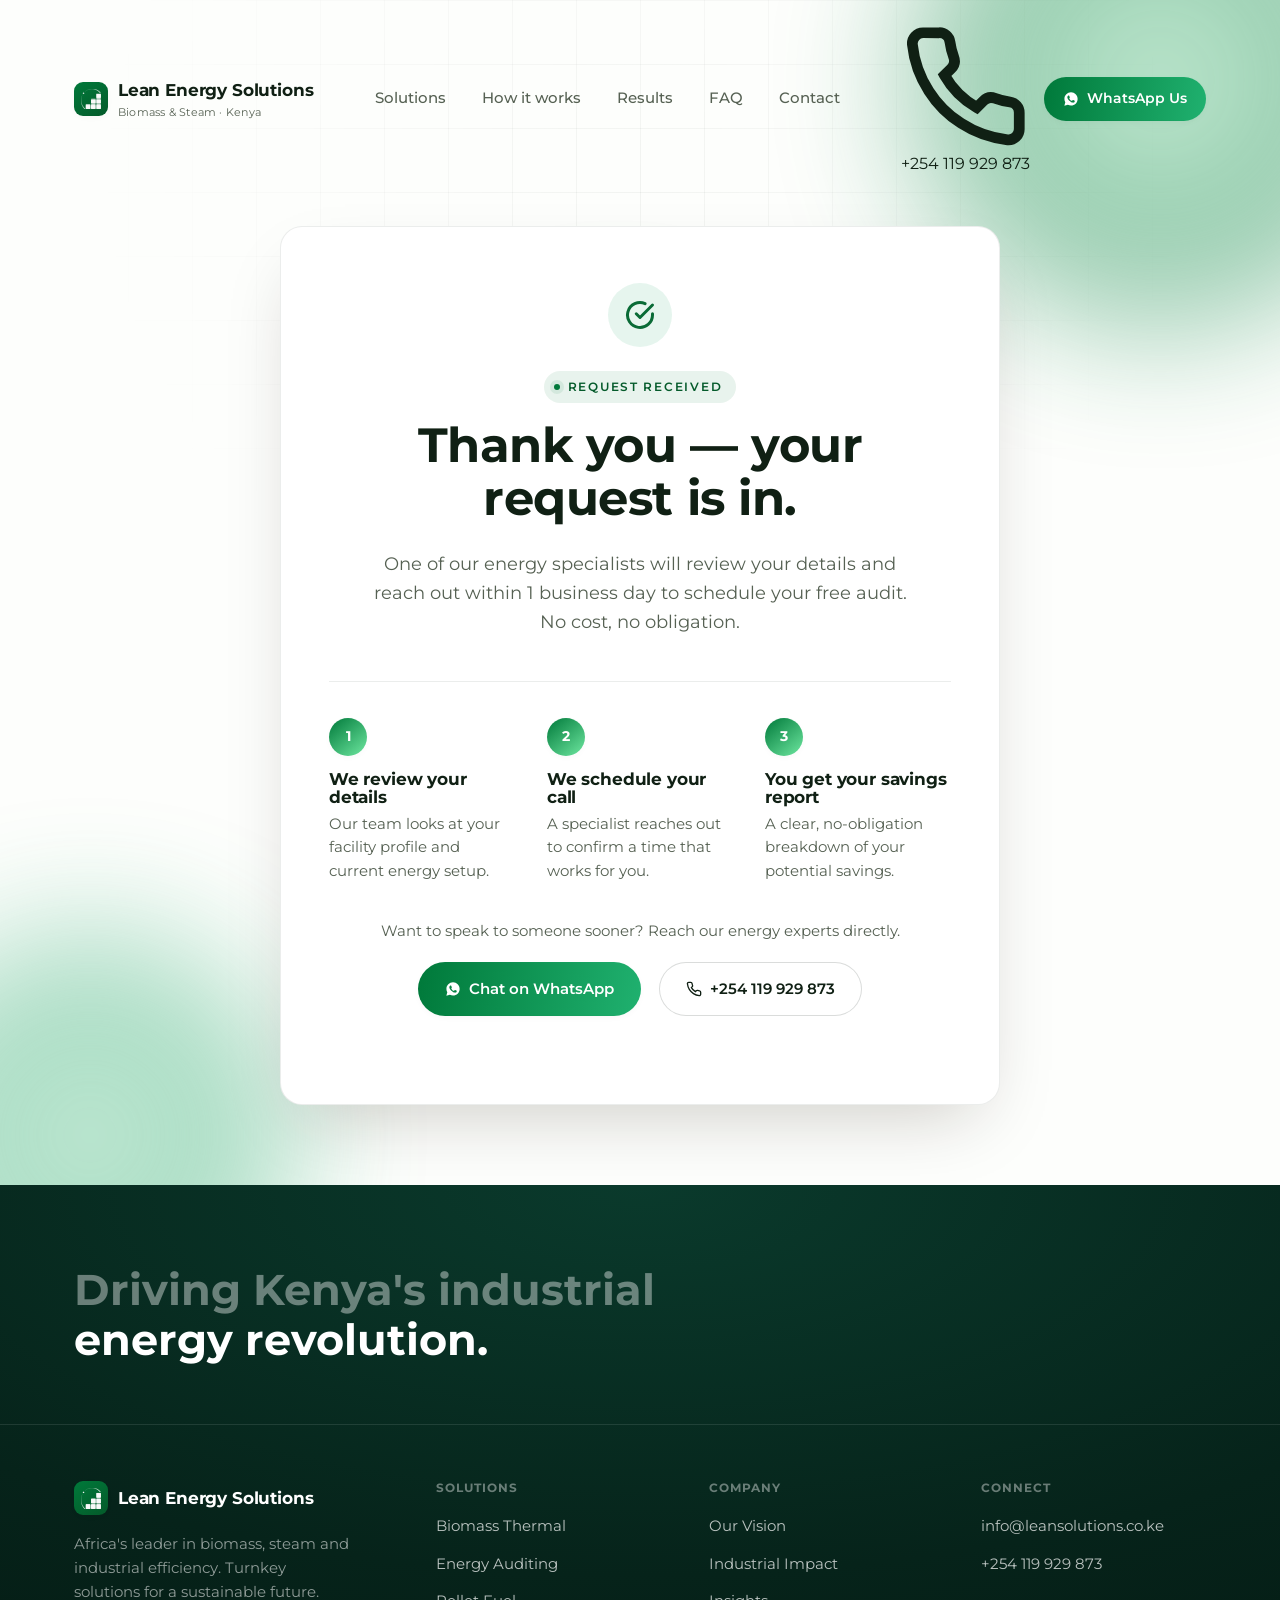
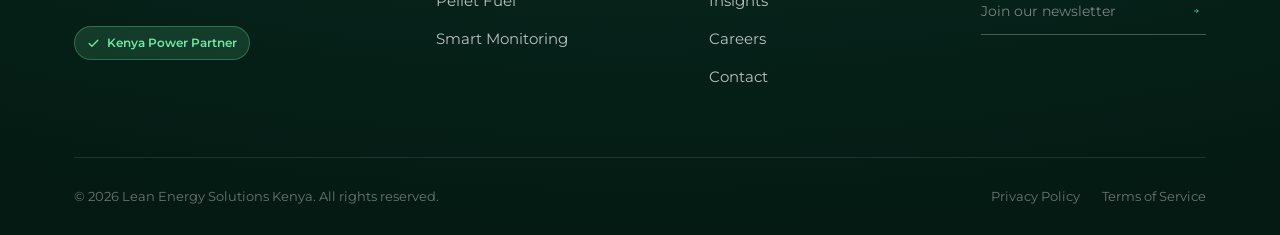
==== thank-you.html @ 3f7bcdbe "Review copy: clean 2-line headings, logo sizing fix, 8th industry, mobile centering Addresses client" ====
<!doctype html>
<html lang="en">
<head>
<meta charset="UTF-8">
<meta name="viewport" content="width=device-width, initial-scale=1.0">
<title>Thank You | Lean Energy Solutions</title>
<meta name="description" content="Thanks for requesting a free energy audit from Lean Energy Solutions. Our team will be in touch within 1 business day.">
<meta name="robots" content="noindex,follow">
<link rel="icon" type="image/png" href="assets/brand/favicon.png">
<link rel="preconnect" href="https://fonts.googleapis.com">
<link rel="preconnect" href="https://fonts.gstatic.com" crossorigin>
<link href="https://fonts.googleapis.com/css2?family=Montserrat:wght@400;500;600;700;800;900&display=swap" rel="stylesheet">
<link rel="stylesheet" href="styles.css">
</head>
<body>

<div class="scroll-progress" id="scrollProgress"></div>

<!-- ============ HEADER ============ -->
<header class="site" id="siteHeader">
  <div class="container nav-inner">
    <a href="index.html" class="brand">
      <span class="brand-mark">
        <img src="assets/brand/lean-icon-white.png" alt="" width="20" height="20">
      </span>
      <span>Lean Energy Solutions<small>Biomass &amp; Steam · Kenya</small></span>
    </a>

    <nav class="primary">
      <a href="index.html#solutions">Solutions</a>
      <a href="index.html#how-it-works">How it works</a>
      <a href="index.html#results">Results</a>
      <a href="index.html#faq">FAQ</a>
      <a href="index.html#contact">Contact</a>
    </nav>

    <div class="header-cta">
      <a class="tel-link" href="tel:+254119929873">
        <svg viewBox="0 0 24 24" fill="none" stroke="currentColor" stroke-width="2" stroke-linecap="round"><path d="M22 16.92v3a2 2 0 0 1-2.18 2 19.79 19.79 0 0 1-8.63-3.07 19.5 19.5 0 0 1-6-6 19.79 19.79 0 0 1-3.07-8.67A2 2 0 0 1 4.11 2h3a2 2 0 0 1 2 1.72c.127.96.362 1.903.7 2.81a2 2 0 0 1-.45 2.11L8.09 9.91a16 16 0 0 0 6 6l1.27-1.27a2 2 0 0 1 2.11-.45c.907.338 1.85.573 2.81.7A2 2 0 0 1 22 16.92z"/></svg>
        +254 119 929 873
      </a>
      <a href="https://wa.me/254119929873?text=Hi%2C%20I%20just%20requested%20a%20free%20energy%20audit%20and%20would%20like%20to%20speak%20to%20an%20expert." target="_blank" rel="noopener" class="btn btn-primary btn-sm">
        <svg viewBox="0 0 24 24" fill="currentColor"><path d="M12.04 2C6.58 2 2.13 6.45 2.13 11.91c0 1.75.46 3.45 1.32 4.95L2.05 22l5.25-1.38a9.9 9.9 0 0 0 4.74 1.21h.01c5.46 0 9.9-4.45 9.9-9.91C21.95 6.45 17.5 2 12.04 2Zm5.8 14.05c-.24.68-1.4 1.3-1.93 1.38-.49.08-1.1.11-1.78-.11-.41-.13-.94-.3-1.62-.6-2.84-1.23-4.7-4.1-4.84-4.29-.14-.19-1.15-1.53-1.15-2.92s.72-2.07.98-2.35c.24-.27.53-.34.7-.34.18 0 .35 0 .5.01.16.01.38-.06.59.45.24.57.79 1.97.86 2.11.07.14.12.31.02.5-.09.19-.14.31-.28.48-.14.16-.29.36-.42.49-.14.14-.28.29-.12.57.16.28.71 1.17 1.53 1.9 1.05.94 1.94 1.23 2.22 1.37.28.14.44.12.61-.07.16-.19.69-.8.87-1.08.18-.27.36-.23.6-.14.24.09 1.53.72 1.79.85.26.14.44.2.5.32.06.11.06.65-.18 1.33Z"/></svg>
        WhatsApp Us
      </a>
      <button class="nav-toggle" id="navToggle" aria-label="Open menu">
        <svg viewBox="0 0 24 24" fill="none" stroke="currentColor" stroke-width="2" stroke-linecap="round"><path d="M4 6h16M4 12h16M4 18h16"/></svg>
      </button>
    </div>
  </div>
</header>

<div class="mobile-menu" id="mobileMenu">
  <a href="index.html#solutions">Solutions</a>
  <a href="index.html#how-it-works">How it works</a>
  <a href="index.html#results">Results</a>
  <a href="index.html#faq">FAQ</a>
  <a href="index.html#contact">Contact</a>
  <a href="https://wa.me/254119929873?text=Hi%2C%20I%20just%20requested%20a%20free%20energy%20audit%20and%20would%20like%20to%20speak%20to%20an%20expert." target="_blank" rel="noopener" class="btn btn-primary btn-block">WhatsApp Us →</a>
  <a href="tel:+254119929873" class="btn btn-ghost btn-block" style="margin-top:12px;">Call +254 119 929 873</a>
</div>

<main id="top">

  <!-- ============ THANK YOU ============ -->
  <section class="hero" style="padding-bottom:80px;">
    <div class="hero-blob b1" aria-hidden="true"></div>
    <div class="hero-blob b2" aria-hidden="true"></div>
    <div class="hero-blob b3" aria-hidden="true"></div>
    <div class="container">
      <div class="thanks-card" data-reveal>
        <div class="modal-success-icon" style="margin:0 auto 24px;">
          <svg viewBox="0 0 24 24" fill="none" stroke="currentColor" stroke-width="2.4" stroke-linecap="round" stroke-linejoin="round"><path d="M22 11.08V12a10 10 0 1 1-5.93-9.14"/><path d="M22 4 12 14.01l-3-3"/></svg>
        </div>
        <div class="eyebrow" style="justify-content:center;">Request Received</div>
        <h1 style="font-size:clamp(2rem,4vw,3rem);">Thank you — your request is in.</h1>
        <p class="hero-sub" style="margin:18px auto 0; text-align:center;">One of our energy specialists will review your details and reach out within 1 business day to schedule your free audit. No cost, no obligation.</p>

        <div class="thanks-steps">
          <div class="thanks-step">
            <span class="step-num" style="margin-bottom:14px;">1</span>
            <h3 style="font-size:1.05rem; margin-bottom:6px;">We review your details</h3>
            <p style="color:var(--text-muted); font-size:0.92rem;">Our team looks at your facility profile and current energy setup.</p>
          </div>
          <div class="thanks-step">
            <span class="step-num" style="margin-bottom:14px;">2</span>
            <h3 style="font-size:1.05rem; margin-bottom:6px;">We schedule your call</h3>
            <p style="color:var(--text-muted); font-size:0.92rem;">A specialist reaches out to confirm a time that works for you.</p>
          </div>
          <div class="thanks-step">
            <span class="step-num" style="margin-bottom:14px;">3</span>
            <h3 style="font-size:1.05rem; margin-bottom:6px;">You get your savings report</h3>
            <p style="color:var(--text-muted); font-size:0.92rem;">A clear, no-obligation breakdown of your potential savings.</p>
          </div>
        </div>

        <p style="color:var(--text-muted); font-size:0.95rem; margin-top:36px;">Want to speak to someone sooner? Reach our energy experts directly.</p>
        <div class="hero-ctas" style="justify-content:center; margin-top:18px;">
          <a href="https://wa.me/254119929873?text=Hi%2C%20I%20just%20requested%20a%20free%20energy%20audit%20and%20would%20like%20to%20speak%20to%20an%20expert." target="_blank" rel="noopener" class="btn btn-primary">
            <svg viewBox="0 0 24 24" fill="currentColor"><path d="M12.04 2C6.58 2 2.13 6.45 2.13 11.91c0 1.75.46 3.45 1.32 4.95L2.05 22l5.25-1.38a9.9 9.9 0 0 0 4.74 1.21h.01c5.46 0 9.9-4.45 9.9-9.91C21.95 6.45 17.5 2 12.04 2Zm5.8 14.05c-.24.68-1.4 1.3-1.93 1.38-.49.08-1.1.11-1.78-.11-.41-.13-.94-.3-1.62-.6-2.84-1.23-4.7-4.1-4.84-4.29-.14-.19-1.15-1.53-1.15-2.92s.72-2.07.98-2.35c.24-.27.53-.34.7-.34.18 0 .35 0 .5.01.16.01.38-.06.59.45.24.57.79 1.97.86 2.11.07.14.12.31.02.5-.09.19-.14.31-.28.48-.14.16-.29.36-.42.49-.14.14-.28.29-.12.57.16.28.71 1.17 1.53 1.9 1.05.94 1.94 1.23 2.22 1.37.28.14.44.12.61-.07.16-.19.69-.8.87-1.08.18-.27.36-.23.6-.14.24.09 1.53.72 1.79.85.26.14.44.2.5.32.06.11.06.65-.18 1.33Z"/></svg>
            Chat on WhatsApp
          </a>
          <a href="tel:+254119929873" class="btn btn-ghost">
            <svg viewBox="0 0 24 24" fill="none" stroke="currentColor" stroke-width="2" stroke-linecap="round"><path d="M22 16.92v3a2 2 0 0 1-2.18 2 19.79 19.79 0 0 1-8.63-3.07 19.5 19.5 0 0 1-6-6 19.79 19.79 0 0 1-3.07-8.67A2 2 0 0 1 4.11 2h3a2 2 0 0 1 2 1.72c.127.96.362 1.903.7 2.81a2 2 0 0 1-.45 2.11L8.09 9.91a16 16 0 0 0 6 6l1.27-1.27a2 2 0 0 1 2.11-.45c.907.338 1.85.573 2.81.7A2 2 0 0 1 22 16.92z"/></svg>
            +254 119 929 873
          </a>
        </div>
      </div>
    </div>
  </section>

</main>

<!-- ============ FOOTER ============ -->
<footer class="site">
  <div class="footer-tagline-band">
    <div class="container">
      <p class="footer-tagline"><span>Driving Kenya's industrial</span><b>energy revolution.</b></p>
    </div>
  </div>
  <div class="container">
    <div class="footer-top">
      <div class="footer-brand">
        <a href="index.html" class="brand">
          <span class="brand-mark"><img src="assets/brand/lean-icon-white.png" alt="" width="20" height="20"></span>
          <span>Lean Energy Solutions</span>
        </a>
        <p>Africa's leader in biomass, steam and industrial efficiency. Turnkey solutions for a sustainable future.</p>
        <span class="badge-partner">
          <svg viewBox="0 0 24 24" fill="none" stroke="currentColor" stroke-width="2.5" stroke-linecap="round" stroke-linejoin="round"><path d="M20 6 9 17l-5-5"/></svg>
          Kenya Power Partner
        </span>
      </div>
      <div class="footer-col">
        <h4>Solutions</h4>
        <ul>
          <li><a href="index.html#solutions">Biomass Thermal</a></li>
          <li><a href="index.html#solutions">Energy Auditing</a></li>
          <li><a href="index.html#solutions">Pellet Fuel</a></li>
          <li><a href="index.html#solutions">Smart Monitoring</a></li>
        </ul>
      </div>
      <div class="footer-col">
        <h4>Company</h4>
        <ul>
          <li><a href="index.html">Our Vision</a></li>
          <li><a href="index.html#results">Industrial Impact</a></li>
          <li><a href="index.html#faq">Insights</a></li>
          <li><a href="index.html#contact">Careers</a></li>
          <li><a href="index.html#contact">Contact</a></li>
        </ul>
      </div>
      <div class="footer-col">
        <h4>Connect</h4>
        <ul>
          <li><a href="mailto:info@leansolutions.co.ke">info@leansolutions.co.ke</a></li>
          <li><a href="tel:+254119929873">+254 119 929 873</a></li>
        </ul>
        <form class="footer-newsletter" id="newsletterForm">
          <label for="nlEmail" class="sr-only">Email address</label>
          <input id="nlEmail" type="email" name="email" placeholder="Join our newsletter" required>
          <button type="submit" aria-label="Subscribe">
            <svg viewBox="0 0 24 24" fill="none" stroke="currentColor" stroke-width="2.4" stroke-linecap="round"><path d="M5 12h14M13 6l6 6-6 6"/></svg>
          </button>
        </form>
      </div>
    </div>
    <div class="footer-bottom">
      <span>© <span id="year"></span> Lean Energy Solutions Kenya. All rights reserved.</span>
      <div class="links">
        <a href="#">Privacy Policy</a>
        <a href="#">Terms of Service</a>
      </div>
    </div>
  </div>
</footer>

<script src="script.js"></script>
</body>
</html>
---- styles.css ----
/* ============================================================
   Lean Energy Solutions — Landing Page
   Design system: bright, warm, single-accent, motion-forward
   ============================================================ */

:root{
  --bg:            #fdfefc;
  --bg-soft:       #f0f7f2;
  --surface:       #ffffff;
  --surface-2:     #f3f8f4;
  --border:        rgba(10,25,15,0.08);
  --border-strong: rgba(10,25,15,0.15);
  --text:          #102014;   /* LES's own body-text green-black */
  --text-muted:    #566153;
  --text-faint:    #869082;

  --accent:        #00793a;   /* LES brand green — matches leansolutions.co.ke CTA */
  --accent-hover:  #059646;
  --accent-soft:   rgba(0,121,58,0.09);
  --accent-dark:   #045a2a;
  --mint:          #6ee7a0;   /* LES's bright highlight green */
  --mint-soft:     rgba(110,231,160,0.20);
  --green:         #0f9b5c;   /* secondary support green */
  --green-soft:    rgba(15,155,92,0.10);
  --green-dark:    #0a6b36;

  --danger:        #d0483c;   /* problem / pain-point red */
  --danger-soft:   rgba(208,72,60,0.09);
  --danger-dark:   #a8392f;

  --radius-sm: 8px;
  --radius-md: 14px;
  --radius-lg: 22px;

  --container: 1180px;
  --font-display: "Montserrat", system-ui, sans-serif;   /* matches leansolutions.co.ke */
  --font-body: "Montserrat", system-ui, -apple-system, sans-serif;

  --ease: cubic-bezier(.16,.84,.44,1);
  --shadow-sm: 0 2px 10px -4px rgba(30,20,0,0.08);
  --shadow-md: 0 16px 40px -16px rgba(30,20,0,0.16);
  --shadow-lg: 0 30px 70px -24px rgba(30,20,0,0.22);
}

*,*::before,*::after{ box-sizing:border-box; }
html{ scroll-behavior:smooth; }
html,body{ margin:0; padding:0; }
body{
  background:var(--bg);
  color:var(--text);
  font-family:var(--font-body);
  font-size:16px;
  line-height:1.6;
  -webkit-font-smoothing:antialiased;
  overflow-x:hidden;
}
img,svg{ display:block; max-width:100%; }
a{ color:inherit; text-decoration:none; }
ul{ list-style:none; margin:0; padding:0; }
h1,h2,h3,h4{ font-family:var(--font-display); font-weight:700; line-height:1.1; margin:0; letter-spacing:-0.01em; }
p{ margin:0; }
button{ font-family:inherit; cursor:pointer; }
input,select,textarea{ font-family:inherit; font-size:1rem; }

.container{ width:100%; max-width:var(--container); margin:0 auto; padding:0 24px; }
.accent{ color:var(--accent); }
.green{ color:var(--green); }

.grad-text{
  background:linear-gradient(100deg, var(--accent) 0%, var(--mint) 45%, var(--accent) 100%);
  background-size:220% auto;
  -webkit-background-clip:text; background-clip:text; color:transparent;
  animation:shine 6s linear infinite;
}
@keyframes shine{ to{ background-position:-220% center; } }

.eyebrow{
  display:inline-flex; align-items:center; gap:8px;
  font-family:var(--font-display);
  font-size:0.78rem; font-weight:600; letter-spacing:0.14em; text-transform:uppercase;
  color:var(--accent-dark);
  margin-bottom:16px;
  padding:6px 14px 6px 10px;
  background:var(--accent-soft);
  border-radius:100px;
}
.eyebrow::before{
  content:""; width:6px; height:6px; border-radius:50%; background:var(--accent);
  box-shadow:0 0 0 4px var(--accent-soft);
}

.section{ padding:112px 0; position:relative; }
.section-head{ max-width:640px; margin-bottom:56px; }
.section-head.center{ margin-left:auto; margin-right:auto; text-align:center; }
.section-head.center .eyebrow{ margin-left:auto; margin-right:auto; }
.section-head h2{ font-size:clamp(1.9rem,3.4vw,2.8rem); margin-bottom:18px; }
.section-head p{ color:var(--text-muted); font-size:1.08rem; }

/* Buttons */
.btn{
  display:inline-flex; align-items:center; justify-content:center; gap:8px;
  padding:14px 26px; border-radius:100px; font-weight:600; font-size:0.95rem;
  border:1px solid transparent; transition:transform .3s var(--ease), background .3s, border-color .3s, box-shadow .3s;
  white-space:nowrap; position:relative; overflow:hidden;
}
.btn-primary{
  background:linear-gradient(100deg, var(--accent), #22b573, var(--accent));
  background-size:220% auto; background-position:0% center;
  color:#ffffff;
  box-shadow:var(--shadow-sm);
}
.btn-primary:hover{ background-position:100% center; transform:translateY(-2px); box-shadow:0 14px 32px -10px rgba(0,121,58,0.45); }
.btn-ghost{
  background:var(--surface); color:var(--text); border-color:var(--border-strong);
}
.btn-ghost:hover{ border-color:var(--text); transform:translateY(-2px); box-shadow:var(--shadow-sm); }
.btn-sm{ padding:10px 18px; font-size:0.85rem; }
.btn svg{ width:16px; height:16px; transition:transform .25s var(--ease); }
.btn:hover svg{ transform:translateX(3px); }
.btn-block{ width:100%; }

/* ---------- Scroll progress ---------- */
.scroll-progress{
  position:fixed; top:0; left:0; height:3px; width:0%; z-index:200;
  background:linear-gradient(90deg, var(--accent), var(--green));
  transition:width .1s linear;
}

/* ---------- Header ---------- */
header.site{
  position:fixed; top:0; left:0; right:0; z-index:100;
  border-bottom:1px solid transparent;
  transition:background .3s var(--ease), border-color .3s var(--ease), padding .3s var(--ease), box-shadow .3s;
  padding:22px 0;
}
header.site.scrolled{
  background:rgba(253,252,249,0.82);
  backdrop-filter:blur(14px);
  -webkit-backdrop-filter:blur(14px);
  border-bottom-color:var(--border);
  padding:14px 0;
  box-shadow:var(--shadow-sm);
}
.nav-inner{ display:flex; align-items:center; justify-content:space-between; gap:24px; }
.brand{ display:flex; align-items:center; gap:10px; font-family:var(--font-display); font-weight:700; font-size:1.05rem; letter-spacing:-0.01em; color:var(--text); transition:color .3s; }
.brand-mark{
  width:34px; height:34px; border-radius:9px;
  background:linear-gradient(145deg,var(--accent),var(--accent-dark));
  display:flex; align-items:center; justify-content:center; flex-shrink:0;
  box-shadow:var(--shadow-sm);
}
.brand-mark svg{ width:18px; height:18px; }
.brand-mark img{ width:20px; height:auto; display:block; }
.brand small{ display:block; font-family:var(--font-body); font-weight:400; font-size:0.68rem; color:var(--text-muted); letter-spacing:0.02em; }

nav.primary{ display:flex; align-items:center; gap:36px; }
nav.primary a{
  font-size:0.92rem; color:var(--text-muted); font-weight:500; transition:color .2s;
  position:relative; padding-bottom:2px;
}
nav.primary a::after{
  content:""; position:absolute; left:0; bottom:-2px; width:0; height:2px; background:var(--accent);
  transition:width .25s var(--ease);
}
nav.primary a:hover{ color:var(--text); }
nav.primary a:hover::after{ width:100%; }

.header-cta{ display:flex; align-items:center; gap:14px; }

.nav-toggle{
  display:none; width:40px; height:40px; align-items:center; justify-content:center;
  background:var(--surface); border:1px solid var(--border); border-radius:8px; color:var(--text);
  transition:background .3s, border-color .3s, color .3s;
}
.nav-toggle svg{ width:18px; height:18px; }

.mobile-menu{
  position:fixed; inset:0; z-index:99; background:var(--bg);
  display:flex; flex-direction:column; padding:100px 28px 40px;
  transform:translateY(-8px); opacity:0; pointer-events:none;
  transition:opacity .28s var(--ease), transform .28s var(--ease);
}
.mobile-menu.open{ opacity:1; transform:translateY(0); pointer-events:auto; }
.mobile-menu a{ font-size:1.5rem; font-family:var(--font-display); padding:14px 0; border-bottom:1px solid var(--border); }
.mobile-menu .btn{ margin-top:28px; }

/* ---------- Hero ---------- */
.hero{
  position:relative; padding:186px 0 120px; overflow:hidden;
}
.hero-blob{
  position:absolute; border-radius:50%; filter:blur(70px); z-index:0; opacity:0.55;
  animation:drift 16s ease-in-out infinite alternate;
}
.hero-blob.b1{ width:480px; height:480px; top:-160px; right:-120px; background:radial-gradient(circle, #b9f3cf, #00793a 70%); animation-duration:18s; }
.hero-blob.b2{ width:380px; height:380px; bottom:-140px; left:-100px; background:radial-gradient(circle, #d4f5e0, #0f9b5c 70%); animation-duration:22s; animation-delay:-4s; }
.hero-blob.b3{ width:260px; height:260px; top:30%; left:38%; background:radial-gradient(circle, #eafff0, #6ee7a0 70%); opacity:0.4; animation-duration:14s; animation-delay:-8s; }
@keyframes drift{
  0%{ transform:translate(0,0) scale(1); }
  100%{ transform:translate(30px,-30px) scale(1.08); }
}
.hero::after{
  content:""; position:absolute; inset:0; z-index:0; opacity:0.6;
  background-image:
    linear-gradient(var(--border) 1px, transparent 1px),
    linear-gradient(90deg, var(--border) 1px, transparent 1px);
  background-size:64px 64px;
  mask-image:radial-gradient(60% 55% at 50% 15%, black, transparent 75%);
  -webkit-mask-image:radial-gradient(60% 55% at 50% 15%, black, transparent 75%);
}
.hero-inner{ position:relative; z-index:1; display:grid; grid-template-columns:1.05fr 0.95fr; gap:56px; align-items:center; }

/* ---------- Thank-you page ---------- */
.thanks-card{
  position:relative; z-index:1; max-width:720px; margin:40px auto 0; text-align:center;
  background:var(--surface); border:1px solid var(--border); border-radius:var(--radius-lg);
  padding:56px 48px; box-shadow:var(--shadow-lg);
}
.thanks-steps{
  display:grid; grid-template-columns:repeat(3,1fr); gap:32px; margin-top:44px;
  padding-top:36px; border-top:1px solid var(--border); text-align:left;
}
@media (max-width:700px){
  .thanks-card{ padding:40px 24px; }
  .thanks-steps{ grid-template-columns:1fr; gap:24px; }
}
.hero h1{ font-size:clamp(2.4rem,4.6vw,3.85rem); margin-bottom:24px; }
.hero-sub{ font-size:1.15rem; color:var(--text-muted); max-width:540px; margin-bottom:36px; }
.hero-ctas{ display:flex; align-items:center; gap:18px; flex-wrap:wrap; margin-bottom:32px; }
.hero-trust{ display:flex; flex-wrap:wrap; gap:22px; font-size:0.85rem; color:var(--text-faint); }
.hero-trust li{ display:flex; align-items:center; gap:8px; }
.hero-trust svg{ width:15px; height:15px; color:var(--green); flex-shrink:0; }

.hero-stats{ display:flex; flex-wrap:wrap; gap:36px; padding-top:26px; border-top:1px solid var(--border); }
.hero-stat b{ display:block; font-family:var(--font-display); font-size:1.9rem; font-weight:700; color:var(--text); }
.hero-stat span{ font-size:0.82rem; color:var(--text-faint); white-space:nowrap; }

/* Hero visual card */
.hero-visual{ position:relative; animation:float-y 6s ease-in-out infinite; }
@keyframes float-y{
  0%,100%{ transform:translateY(0); }
  50%{ transform:translateY(-14px); }
}
.hv-card{
  background:var(--surface);
  border:1px solid var(--border); border-radius:var(--radius-lg);
  padding:28px; box-shadow:var(--shadow-lg);
}
.mock-chrome{ display:flex; gap:6px; margin-bottom:20px; }
.mock-chrome .dot{ width:9px; height:9px; border-radius:50%; background:var(--border-strong); }
.mock-chrome .dot:nth-child(1){ background:#e6a23c; }
.mock-chrome .dot:nth-child(2){ background:var(--accent); }
.hv-top{ display:flex; align-items:center; justify-content:space-between; margin-bottom:22px; }
.hv-label{ font-size:0.78rem; color:var(--text-muted); font-weight:600; letter-spacing:0.04em; text-transform:uppercase; }
.hv-pill{
  display:inline-flex; align-items:center; gap:6px; background:var(--green-soft); color:var(--green-dark);
  font-size:0.72rem; font-weight:700; padding:5px 10px; border-radius:100px;
}
.hv-pill::before{ content:""; width:6px; height:6px; border-radius:50%; background:var(--green); animation:pulse-dot 1.6s ease-in-out infinite; }
@keyframes pulse-dot{ 0%,100%{ box-shadow:0 0 0 0 rgba(79,157,69,0.5);} 50%{ box-shadow:0 0 0 5px rgba(79,157,69,0);} }
.hv-chart{ height:170px; margin-bottom:18px; }
.js-ready .hv-chart path#savingsLine{
  stroke-dasharray:600; stroke-dashoffset:600;
  animation:draw-line 1.8s var(--ease) forwards;
  animation-play-state:paused;
}
.js-ready [data-reveal].in .hv-chart path#savingsLine{ animation-play-state:running; }
@keyframes draw-line{ to{ stroke-dashoffset:0; } }
.hv-chart circle#endDot{ animation:end-dot-pulse 2.2s ease-in-out infinite; animation-delay:1.8s; transform-origin:center; transform-box:fill-box; }
@keyframes end-dot-pulse{
  0%,100%{ transform:scale(1); }
  50%{ transform:scale(1.6); }
}

/* traveling dot: gives both charts a continuous "live" flow along the line */
.travel-dot{ opacity:0; offset-rotate:0deg; }
.travel-dot--hero{
  fill:#ffffff; stroke:var(--accent); stroke-width:2;
  filter:drop-shadow(0 0 4px rgba(0,121,58,0.6));
}
.travel-dot--fuel{
  fill:#ffffff; stroke:var(--danger); stroke-width:2;
  filter:drop-shadow(0 0 3px rgba(208,72,60,0.55));
}
[data-reveal].in .travel-dot--hero{
  animation:travel-dot-move 3.6s linear infinite, travel-dot-in .4s ease forwards;
  animation-delay:1.6s, 1.6s;
}
.problem-grid.in .travel-dot--fuel{
  animation:travel-dot-move 3s linear infinite, travel-dot-in .4s ease forwards;
  animation-delay:1.1s, 1.1s;
}
@keyframes travel-dot-in{ to{ opacity:1; } }
@keyframes travel-dot-move{
  0%{ offset-distance:0%; }
  100%{ offset-distance:100%; }
}
@media (prefers-reduced-motion: reduce){
  .travel-dot{ display:none; }
}
.hv-figures{ display:flex; align-items:baseline; gap:10px; margin-bottom:4px; }
.hv-figures .big{ font-family:var(--font-display); font-size:2.6rem; font-weight:700; }
.hv-figures .delta{ color:var(--green-dark); font-weight:700; font-size:1rem; display:inline-flex; align-items:center; gap:4px; }
.hv-figures .delta svg{ width:14px; height:14px; animation:bob-down 1.6s ease-in-out infinite; }
@keyframes bob-down{ 0%,100%{ transform:translateY(-2px); } 50%{ transform:translateY(2px); } }
.hv-grid{ display:grid; grid-template-columns:repeat(3,1fr); gap:10px; margin-top:22px; }
.hv-stat{ background:var(--surface-2); border:1px solid var(--border); border-radius:var(--radius-sm); padding:14px 8px; text-align:center; }
.hv-stat b{ display:block; font-family:var(--font-display); font-size:1.4rem; margin-bottom:4px; }
.hv-stat span{ display:block; font-size:0.64rem; line-height:1.35; color:var(--text-faint); text-transform:uppercase; letter-spacing:0.02em; }
.hv-caption{ color:var(--text-faint); font-size:0.85rem; }
.hv-float{
  position:absolute; bottom:-22px; left:-22px; background:var(--surface);
  border:1px solid var(--border-strong); border-radius:var(--radius-md); padding:14px 18px;
  display:flex; align-items:center; gap:12px; box-shadow:var(--shadow-md);
  animation:float-y 5s ease-in-out infinite; animation-delay:-1.5s;
}
.hv-float .ico{ width:36px; height:36px; border-radius:8px; background:var(--accent-soft); display:flex; align-items:center; justify-content:center; }
.hv-float .ico svg{ width:18px; height:18px; color:var(--accent); }
.hv-float b{ display:block; font-size:0.92rem; }
.hv-float span{ font-size:0.75rem; color:var(--text-faint); }

/* ---------- Industries we power: video card grid ---------- */
.photo-grid.industries-grid{ grid-template-columns:repeat(4,1fr); }
.industries-grid .photo-card{ aspect-ratio:1/1; }

/* ---------- Logo cloud: static colour grid ---------- */
.logo-cloud{ padding-top:96px; padding-bottom:96px; }
.logo-grid{ display:grid; grid-template-columns:repeat(5,1fr); gap:16px; }
.logo-chip{
  background:var(--surface); border:1px solid var(--border);
  border-radius:var(--radius-md); display:flex; align-items:center; justify-content:center;
  aspect-ratio:2/1; padding:14px 24px; box-shadow:var(--shadow-sm);
  transition:transform .3s var(--ease), box-shadow .3s, border-color .3s;
}
.logo-chip:hover{ transform:translateY(-5px); box-shadow:var(--shadow-md); border-color:var(--accent); }
.logo-chip img{
  max-width:100%; max-height:44px; width:auto; height:auto; object-fit:contain;
}

.problem-head-row{ display:grid; grid-template-columns:1.1fr 0.9fr; gap:48px; align-items:center; margin-bottom:56px; }
.problem-head-row .section-head{ margin-bottom:0; max-width:none; }
.problem-photo{ border-radius:var(--radius-lg); overflow:hidden; aspect-ratio:5/4; box-shadow:var(--shadow-md); }
.problem-photo img{ width:100%; height:100%; object-fit:cover; }

/* ---------- Problem cards ---------- */
.problem-grid{ display:grid; grid-template-columns:repeat(3,1fr); gap:22px; }
.p-card{
  background:var(--surface); border:1px solid var(--border); border-radius:var(--radius-lg); padding:32px;
  transition:border-color .3s, transform .3s var(--ease), box-shadow .3s;
}
.p-card:hover{ border-color:var(--border-strong); transform:translateY(-6px); box-shadow:var(--shadow-md); }
.p-card .num{ font-family:var(--font-display); font-size:0.85rem; color:var(--danger); font-weight:700; margin-bottom:18px; display:block; }
.p-card h3{ font-size:1.2rem; margin-bottom:8px; }
.p-card p{ color:var(--text-muted); font-size:0.95rem; margin-bottom:22px; }

/* -- mini data-viz per problem card -- */
.p-visual{ height:74px; display:flex; align-items:flex-end; }

/* card 1: rising fuel-cost line chart */
.fuel-chart{ width:100%; height:100%; }
.fuel-chart .grid-line{ stroke:var(--border); stroke-width:1; }
.fuel-chart .fuel-line{ stroke:var(--danger); stroke-width:2.5; fill:none; stroke-linecap:round; }
.js-ready .fuel-chart .fuel-line{ stroke-dasharray:220; stroke-dashoffset:220; }
.js-ready .problem-grid.in .fuel-chart .fuel-line{ animation:draw-line 1.3s var(--ease) forwards; animation-delay:.2s; }
.fuel-chart .fuel-fill{ fill:url(#fuelGradient); }
.js-ready .fuel-chart .fuel-fill{ opacity:0; }
.js-ready .problem-grid.in .fuel-chart .fuel-fill{ animation:fade-in .8s ease forwards; animation-delay:1s; }
.fuel-chart .fuel-dot{ transform-origin:center; transform-box:fill-box; }
.js-ready .fuel-chart .fuel-dot{ opacity:0; }
.problem-grid.in .fuel-chart .fuel-dot{
  animation:travel-dot-in .3s ease forwards, end-dot-pulse 2.2s ease-in-out infinite;
  animation-delay:1.5s, 1.5s;
}
.fuel-badge{
  display:inline-flex; align-items:center; gap:5px; font-size:0.76rem; font-weight:700; color:var(--danger-dark);
  background:var(--danger-soft); padding:4px 10px; border-radius:100px; margin-top:10px;
}
.fuel-badge svg{ width:12px; height:12px; }
@keyframes fade-in{ to{ opacity:1; } }

/* card 2: unstable grid power — flickering signal bars */
.signal-bars{ display:flex; align-items:flex-end; gap:6px; width:100%; height:100%; }
.signal-bars i{
  flex:1; border-radius:3px 3px 0 0; background:var(--danger); opacity:0.85;
  animation:flicker 2.6s ease-in-out infinite;
}
.signal-bars i:nth-child(1){ height:38%; animation-delay:0s; }
.signal-bars i:nth-child(2){ height:64%; animation-delay:.15s; background:var(--border-strong); animation:none; }
.signal-bars i:nth-child(3){ height:100%; animation-delay:.3s; }
.signal-bars i:nth-child(4){ height:48%; animation-delay:.5s; background:var(--border-strong); animation:none; }
.signal-bars i:nth-child(5){ height:80%; animation-delay:.7s; }
.signal-bars i:nth-child(6){ height:30%; animation-delay:.9s; background:var(--border-strong); animation:none; }
@keyframes flicker{
  0%,100%{ opacity:0.85; transform:scaleY(1); }
  45%{ opacity:0.85; transform:scaleY(1); }
  48%{ opacity:0.25; transform:scaleY(0.55); }
  52%{ opacity:0.9; transform:scaleY(1); }
  70%{ opacity:0.3; transform:scaleY(0.7); }
  74%{ opacity:0.85; transform:scaleY(1); }
}
.p-card:hover .signal-bars i{ animation-play-state:running; }

/* card 3: capital locked gauge */
.capital-gauge{ width:100%; }
.cg-track{ height:14px; border-radius:100px; background:var(--surface-2); border:1px solid var(--border); overflow:hidden; }
.cg-fill{
  height:100%; width:74%; border-radius:100px;
  background:linear-gradient(90deg, var(--danger), var(--danger-dark));
}
.js-ready .cg-fill{ width:0%; transition:width 1.4s var(--ease); }
.js-ready .problem-grid.in .cg-fill{ width:74%; }
.cg-label{ display:flex; align-items:center; justify-content:space-between; margin-top:10px; font-size:0.76rem; color:var(--text-faint); }
.cg-label b{ color:var(--danger-dark); font-family:var(--font-display); }

/* ---------- Solution: alternating feature rows ---------- */
.feature-rows{ display:flex; flex-direction:column; gap:96px; }
.feature-row{ display:grid; grid-template-columns:1fr 1fr; gap:64px; align-items:center; }
.feature-row.is-reverse .feature-row-visual{ order:2; }
.feature-row.is-reverse .feature-row-copy{ order:1; }
.feature-row-copy{ max-width:440px; }
.step-num{
  display:inline-flex; align-items:center; justify-content:center;
  font-family:var(--font-display); font-size:0.85rem; font-weight:700; color:#ffffff;
  background:linear-gradient(140deg,var(--accent),var(--mint));
  width:38px; height:38px; border-radius:50%;
  margin-bottom:22px; box-shadow:var(--shadow-sm);
}
.feature-row-copy h3{ font-size:1.6rem; margin-bottom:14px; }
.feature-row-copy p{ color:var(--text-muted); font-size:1.02rem; }

/* Small mockup card reused across feature rows */
.mock-card-sm{ max-width:400px; margin:0 auto; padding:24px; }
.mock-card-sm .hv-label{ display:block; margin-bottom:18px; }
.mock-bars{ display:flex; align-items:flex-end; gap:20px; height:110px; margin-bottom:18px; }
.mock-bar{ flex:1; display:flex; flex-direction:column; align-items:center; justify-content:flex-end; height:100%; gap:8px; }
.mock-bar-fill{ width:100%; border-radius:8px 8px 0 0; background:var(--accent); }
.mock-bar span{ font-size:0.72rem; color:var(--text-faint); }
.mock-badge{
  display:inline-block; background:var(--green-soft); color:var(--green-dark); font-weight:700;
  font-size:0.82rem; padding:8px 14px; border-radius:100px;
}
.mock-checklist{ display:flex; flex-direction:column; gap:12px; margin-bottom:18px; }
.mock-checklist li{ display:flex; align-items:center; gap:10px; font-size:0.9rem; color:var(--text-faint); }
.mock-checklist li.is-done{ color:var(--text); }
.mock-checklist li svg{ width:16px; height:16px; color:var(--accent); flex-shrink:0; }
.mock-dot-pending{ width:8px; height:8px; border-radius:50%; background:var(--border-strong); flex-shrink:0; margin:0 4px; }
.mock-progress{ height:8px; border-radius:100px; background:var(--surface-2); border:1px solid var(--border); overflow:hidden; }
.mock-progress-fill{ height:100%; width:70%; border-radius:100px; background:linear-gradient(90deg, var(--accent), var(--mint)); }
.mock-line{ display:flex; align-items:center; justify-content:space-between; padding:11px 0; border-bottom:1px solid var(--border); font-size:0.9rem; color:var(--text-muted); }
.mock-line b{ color:var(--text); font-family:var(--font-display); }
.mock-line-total{ border-bottom:none; margin-bottom:14px; }
.mock-line-total b{ font-size:1.1rem; }

.summary-strip{
  display:grid; grid-template-columns:repeat(4,1fr); gap:8px; margin-top:80px;
  background:var(--green-soft); border-radius:var(--radius-lg); padding:28px 20px;
}
.summary-item{ display:flex; align-items:center; gap:14px; padding:0 12px; }
.summary-icon{
  width:44px; height:44px; border-radius:50%; background:var(--surface); flex-shrink:0;
  display:flex; align-items:center; justify-content:center; box-shadow:var(--shadow-sm);
}
.summary-icon svg{ width:20px; height:20px; color:var(--accent-dark); }
.summary-item b{ display:block; font-family:var(--font-display); font-size:0.95rem; margin-bottom:2px; }
.summary-item span{ font-size:0.82rem; color:var(--text-muted); }

/* ---------- Services: photo grid ---------- */
.photo-grid{ display:grid; grid-template-columns:repeat(3,1fr); gap:16px; }
.photo-card{
  position:relative; display:block; aspect-ratio:4/3; border-radius:var(--radius-md); overflow:hidden;
  background:var(--surface-2); box-shadow:var(--shadow-sm);
  transition:transform .35s var(--ease), box-shadow .35s;
}
.photo-card:hover{ transform:translateY(-5px); box-shadow:var(--shadow-md); }
.photo-card img{
  position:absolute; inset:0; width:100%; height:100%; object-fit:cover; transform-origin:center;
  animation:kenburns-a 17s ease-in-out infinite alternate;
}
.photo-card:nth-child(2) img{ animation-name:kenburns-b; animation-duration:19s; }
.photo-card:nth-child(3) img{ animation-name:kenburns-c; animation-duration:21s; }
.photo-card:nth-child(4) img{ animation-name:kenburns-a; animation-duration:20s; animation-delay:-7s; }
.photo-card:nth-child(5) img{ animation-name:kenburns-b; animation-duration:18s; animation-delay:-4s; }
.photo-card:nth-child(6) img{ animation-name:kenburns-c; animation-duration:22s; animation-delay:-10s; }
.photo-card:hover img{ animation-play-state:paused; }
.photo-card video{ position:absolute; inset:0; width:100%; height:100%; object-fit:cover; }
@keyframes kenburns-a{ from{ transform:scale(1) translate(0,0); } to{ transform:scale(1.15) translate(-1.5%,-1%); } }
@keyframes kenburns-b{ from{ transform:scale(1.05) translate(1%,0); } to{ transform:scale(1.17) translate(-1%,-2%); } }
@keyframes kenburns-c{ from{ transform:scale(1.03) translate(0,1%); } to{ transform:scale(1.16) translate(1.5%,-1.5%); } }
.photo-card-scrim{
  position:absolute; inset:0; z-index:1;
  background:linear-gradient(0deg, rgba(4,10,7,0.82) 0%, rgba(4,10,7,0.28) 55%, rgba(4,10,7,0.02) 80%);
}
.photo-card-copy{ position:absolute; left:0; right:0; bottom:0; z-index:2; padding:20px; color:#fff; }
.photo-card-copy span{ display:block; font-size:1rem; font-weight:600; }
.photo-card-copy b{
  display:block; font-family:var(--font-display); font-weight:700; font-size:1.15rem; color:var(--mint);
  padding-bottom:10px; border-bottom:2px solid var(--mint); margin-bottom:2px; width:fit-content;
}

/* ---------- Benefits ---------- */
.benefits{ position:relative; background:var(--bg-soft); border-top:1px solid var(--border); border-bottom:1px solid var(--border); overflow:hidden; }
.benefits::after{
  content:""; position:absolute; top:40px; right:40px; width:120px; height:90px; z-index:0;
  background-image:radial-gradient(var(--border-strong) 1.5px, transparent 1.5px);
  background-size:14px 14px;
}
.benefits .container{ position:relative; z-index:1; }
.benefits-grid{ display:grid; grid-template-columns:repeat(3,1fr); gap:40px; }
.b-item{ padding-left:36px; border-left:1px solid var(--border); }
.b-item:first-child{ padding-left:0; border-left:none; }
.b-item h3{ font-size:1.25rem; margin-bottom:10px; display:flex; align-items:center; gap:10px; }
.b-item h3 svg{ width:22px; height:22px; color:var(--green-dark); flex-shrink:0; }
.b-item-rule{ display:block; width:26px; height:2px; background:var(--accent); margin-bottom:16px; }
.b-item p{ color:var(--text-muted); font-size:0.96rem; }

/* ---------- Stats ---------- */
#results{ position:relative; overflow:hidden; }
#results::before{
  content:""; position:absolute; left:-60px; bottom:-100px; width:340px; height:340px; z-index:0;
  border-radius:50%; border:1px solid var(--border);
}
#results::after{
  content:""; position:absolute; right:40px; bottom:40px; width:100px; height:80px; z-index:0;
  background-image:radial-gradient(var(--border-strong) 1.5px, transparent 1.5px);
  background-size:14px 14px;
}
#results .container{ position:relative; z-index:1; }

/* ---------- COMPARISON ---------- */
.compare-grid{ display:grid; grid-template-columns:1fr 1fr; gap:24px; }
.compare-card{ border-radius:var(--radius-lg); padding:36px; border:1px solid; }
.compare-bad{ background:var(--danger-soft); border-color:rgba(208,72,60,0.22); }
.compare-good{ background:var(--green-soft); border-color:rgba(15,155,92,0.22); }
.compare-tag{
  display:inline-flex; align-items:center; gap:7px; font-size:0.76rem; font-weight:700; padding:7px 14px;
  border-radius:100px; margin-bottom:18px; text-transform:uppercase; letter-spacing:0.04em;
}
.compare-tag svg{ width:15px; height:15px; }
.compare-bad .compare-tag{ background:rgba(208,72,60,0.14); color:var(--danger-dark); }
.compare-good .compare-tag{ background:rgba(15,155,92,0.16); color:var(--green-dark); }
.compare-card h3{ font-size:1.35rem; margin-bottom:10px; }
.compare-card > p{ color:var(--text-muted); font-size:0.92rem; line-height:1.6; margin-bottom:30px; }
.compare-metric{ margin-bottom:22px; }
.compare-metric:last-child{ margin-bottom:0; }
.compare-metric-head{ display:flex; align-items:baseline; justify-content:space-between; font-size:0.78rem; color:var(--text-faint); text-transform:uppercase; letter-spacing:0.03em; margin-bottom:7px; }
.compare-metric-head b{ font-family:var(--font-display); font-size:1.2rem; color:var(--text); text-transform:none; letter-spacing:0; }
.compare-bar{ height:8px; border-radius:100px; background:rgba(16,32,20,0.08); overflow:hidden; margin-bottom:6px; }
.compare-bar-fill{ height:100%; border-radius:100px; width:var(--w); }
.js-ready .compare-bar-fill{ width:0%; transition:width 1.1s var(--ease); }
.js-ready .compare-grid.in .compare-bar-fill{ width:var(--w); }
.compare-bad .compare-bar-fill{ background:var(--danger); }
.compare-good .compare-bar-fill{ background:var(--green-dark); }
.compare-caption{ font-size:0.78rem; color:var(--text-faint); }

/* ---------- REAL SCENARIOS ---------- */
.scenario-grid{ display:grid; grid-template-columns:repeat(3,1fr); gap:22px; }
.scenario-card{
  background:var(--surface); border:1px solid var(--border); border-radius:var(--radius-lg);
  padding:30px 26px; box-shadow:var(--shadow-sm); display:flex; flex-direction:column; gap:16px;
}
.scenario-tag{
  align-self:flex-start; font-size:0.74rem; font-weight:700; text-transform:uppercase; letter-spacing:0.05em;
  background:var(--accent-soft); color:var(--accent-dark); padding:6px 12px; border-radius:100px;
}
.scenario-rows{ display:flex; flex-direction:column; align-items:center; gap:4px; }
.scenario-row{ width:100%; text-align:center; padding:10px 0; }
.scenario-row-label{ display:block; font-size:0.74rem; text-transform:uppercase; letter-spacing:0.04em; color:var(--text-faint); margin-bottom:4px; }
.scenario-row b{ font-family:var(--font-display); font-size:1.6rem; color:var(--danger-dark); }
.scenario-row b small{ font-size:0.9rem; font-weight:600; color:var(--text-faint); }
.scenario-row-after b{ color:var(--green-dark); }
.scenario-row-note{ display:block; font-size:0.78rem; color:var(--text-muted); margin-top:2px; }
.scenario-arrow{ color:var(--accent); }
.scenario-arrow svg{ width:18px; height:18px; }
.scenario-badge{
  align-self:center; font-size:0.82rem; font-weight:700; color:var(--green-dark); background:var(--green-soft);
  padding:8px 16px; border-radius:100px;
}
.scenario-note{ font-size:0.85rem; color:var(--text-muted); text-align:center; line-height:1.5; }

.stats-grid{
  display:grid; grid-template-columns:repeat(5,1fr); gap:12px;
  border:1px solid var(--border); border-radius:var(--radius-lg); overflow:hidden;
  background:var(--surface); box-shadow:var(--shadow-sm); padding:8px;
}
.stat-cell{ padding:28px 16px; text-align:center; border-radius:var(--radius-md); transition:background .3s; }
.stat-cell:hover{ background:var(--accent-soft); }
.stat-icon{
  width:52px; height:52px; margin:0 auto 14px; border-radius:50%; background:var(--green-soft);
  display:flex; align-items:center; justify-content:center;
}
.stat-icon svg{ width:24px; height:24px; color:var(--green-dark); }
.stat-cell b{ display:block; font-family:var(--font-display); font-size:2.4rem; color:var(--accent-dark); margin-bottom:6px; }
.stat-cell span{ font-size:0.8rem; color:var(--text-muted); }

/* ---------- FAQ ---------- */
.faq-list{ max-width:780px; margin:0 auto; }
.faq-item{ border-bottom:1px solid var(--border); }
.faq-q{
  width:100%; display:flex; align-items:center; justify-content:space-between; gap:20px;
  background:none; border:none; color:var(--text); text-align:left; padding:26px 4px; font-size:1.05rem; font-family:var(--font-display); font-weight:600;
}
.faq-q svg{ width:18px; height:18px; flex-shrink:0; color:var(--accent); transition:transform .3s var(--ease); }
.faq-item.open .faq-q svg{ transform:rotate(45deg); }
.faq-a{ max-height:0; overflow:hidden; transition:max-height .35s var(--ease); }
.faq-a-inner{ padding:0 4px 26px; color:var(--text-muted); font-size:0.96rem; max-width:640px; }
.faq-item.open .faq-a{ max-height:240px; }

/* ---------- Final CTA ---------- */
.cta-final{ position:relative; overflow:hidden; background:var(--bg-soft); }
.cta-final-bg{ position:absolute; inset:0; z-index:0; }
.cta-final-bg img{ width:100%; height:100%; object-fit:cover; opacity:0.16; }
.cta-final-bg::after{
  content:""; position:absolute; inset:0;
  background:linear-gradient(100deg, var(--bg-soft) 15%, rgba(240,247,242,0.55) 55%, var(--bg-soft) 100%);
}
.cta-final::before{
  content:""; position:absolute; width:520px; height:520px; border-radius:50%; z-index:0;
  top:-220px; right:-160px; background:radial-gradient(circle, rgba(0,121,58,0.14), transparent 70%);
  filter:blur(10px); animation:drift 20s ease-in-out infinite alternate;
}
.cta-panel{ position:relative; z-index:1; display:grid; grid-template-columns:1fr 1fr; gap:64px; align-items:start; }
.cta-copy h2{ font-size:clamp(1.9rem,3.4vw,2.7rem); margin-bottom:18px; }
.cta-copy p{ color:var(--text-muted); font-size:1.06rem; margin-bottom:28px; max-width:460px; }
.cta-direct{ display:flex; flex-direction:column; gap:14px; padding-top:20px; border-top:1px solid var(--border); }
.cta-direct a{ display:flex; align-items:center; gap:10px; font-size:0.95rem; color:var(--text-muted); transition:color .2s, transform .2s; }
.cta-direct a svg{ width:16px; height:16px; color:var(--accent); }
.cta-direct a:hover{ color:var(--text); transform:translateX(4px); }

.form-row{ display:grid; grid-template-columns:1fr 1fr; gap:16px; margin-bottom:16px; }
.field{ display:flex; flex-direction:column; gap:8px; }
.field.full{ grid-column:1 / -1; }
.field label{ font-size:0.8rem; color:var(--text-muted); font-weight:600; }
.field input, .field select, .field textarea{
  background:var(--bg); border:1px solid var(--border-strong); border-radius:var(--radius-sm);
  padding:12px 14px; color:var(--text); outline:none; transition:border-color .2s, box-shadow .2s;
  width:100%; font-size:0.95rem;
}
.field input:focus, .field select:focus, .field textarea:focus{
  border-color:var(--accent); box-shadow:0 0 0 3px var(--accent-soft);
}
.field textarea{ resize:vertical; min-height:80px; }
.form-note{ font-size:0.8rem; color:var(--text-faint); text-align:center; margin-top:14px; }

/* ---------- CTA "book" card (opens the lead modal) ---------- */
.cta-book-card{
  background:var(--surface); border:1px solid var(--border); border-radius:var(--radius-lg);
  padding:36px; box-shadow:var(--shadow-md); text-align:center;
}
.cta-book-icon{
  width:52px; height:52px; border-radius:13px; background:var(--accent-soft); color:var(--accent);
  display:flex; align-items:center; justify-content:center; margin:0 auto 20px;
}
.cta-book-icon svg{ width:26px; height:26px; }
.cta-book-card h3{ font-size:1.3rem; margin-bottom:10px; }
.cta-book-card p{ color:var(--text-muted); font-size:0.95rem; margin-bottom:24px; }
.cta-book-points{ display:flex; flex-direction:column; gap:10px; margin-top:22px; text-align:left; }
.cta-book-points li{ display:flex; align-items:center; gap:9px; font-size:0.86rem; color:var(--text-muted); }
.cta-book-points svg{ width:15px; height:15px; color:var(--green-dark); flex-shrink:0; }

/* ---------- Lead modal ---------- */
.modal-overlay{
  position:fixed; inset:0; z-index:200; display:flex; align-items:center; justify-content:center;
  padding:24px; background:rgba(16,32,20,0.45); backdrop-filter:blur(6px); -webkit-backdrop-filter:blur(6px);
  opacity:0; pointer-events:none; transition:opacity .3s var(--ease);
}
.modal-overlay.open{ opacity:1; pointer-events:auto; }
.modal-card{
  position:relative; width:100%; max-width:480px; max-height:88vh; overflow-y:auto;
  background:var(--surface); border-radius:var(--radius-lg); padding:40px 36px 32px;
  box-shadow:0 40px 90px -20px rgba(16,32,20,0.4);
  transform:translateY(16px) scale(0.98); opacity:0; transition:transform .35s var(--ease), opacity .3s var(--ease);
}
.modal-overlay.open .modal-card{ transform:translateY(0) scale(1); opacity:1; }
.modal-close{
  position:absolute; top:16px; right:16px; width:34px; height:34px; border-radius:50%;
  background:var(--surface-2); border:1px solid var(--border); display:flex; align-items:center; justify-content:center;
  color:var(--text-muted); transition:background .2s, color .2s, transform .2s;
}
.modal-close:hover{ background:var(--danger-soft); color:var(--danger-dark); transform:rotate(90deg); }
.modal-close svg{ width:16px; height:16px; }
.modal-back{
  display:inline-flex; align-items:center; gap:6px; background:none; border:none; padding:0; margin-bottom:14px;
  font-size:0.85rem; font-weight:600; color:var(--text-muted); transition:color .2s;
}
.modal-back:hover{ color:var(--text); }
.modal-back svg{ width:15px; height:15px; }
.modal-step{ display:none; }
.modal-step.is-active{ display:block; animation:modal-step-in .35s var(--ease); }
@keyframes modal-step-in{ from{ opacity:0; transform:translateX(8px); } to{ opacity:1; transform:translateX(0); } }
.modal-step h3{ font-size:1.5rem; margin-bottom:10px; }
.modal-sub{ color:var(--text-muted); font-size:0.95rem; margin-bottom:24px; }

.cal-days{ display:flex; gap:8px; overflow-x:auto; padding-bottom:6px; margin-bottom:18px; scrollbar-width:thin; }
.cal-day{
  flex:0 0 auto; display:flex; flex-direction:column; align-items:center; gap:2px;
  padding:10px 14px; border-radius:var(--radius-sm); border:1px solid var(--border-strong); background:var(--bg);
  font-family:var(--font-display); transition:border-color .2s, background .2s, color .2s;
}
.cal-day span{ font-size:0.68rem; text-transform:uppercase; color:var(--text-faint); font-weight:600; }
.cal-day b{ font-size:1.05rem; }
.cal-day:hover{ border-color:var(--accent); }
.cal-day.is-selected{ background:var(--accent); border-color:var(--accent); color:#fff; }
.cal-day.is-selected span{ color:rgba(255,255,255,0.75); }
.cal-times{ display:grid; grid-template-columns:repeat(3,1fr); gap:10px; }
.cal-time{
  padding:12px 8px; border-radius:var(--radius-sm); border:1px solid var(--border-strong); background:var(--bg);
  font-weight:600; font-size:0.88rem; transition:border-color .2s, background .2s, color .2s, transform .2s;
}
.cal-time:hover{ border-color:var(--accent); transform:translateY(-2px); }
.cal-time.is-selected{ background:var(--accent); border-color:var(--accent); color:#fff; }
.cal-empty-hint{ color:var(--text-faint); font-size:0.88rem; text-align:center; padding:14px 0; }

.modal-success-icon{
  width:64px; height:64px; border-radius:50%; background:var(--green-soft); color:var(--green-dark);
  display:flex; align-items:center; justify-content:center; margin:0 auto 20px;
}
.modal-success-icon svg{ width:30px; height:30px; }
.modal-step[data-step="3"]{ text-align:center; }
.modal-confirm-card{
  display:flex; align-items:center; gap:14px; text-align:left; background:var(--surface-2); border:1px solid var(--border);
  border-radius:var(--radius-md); padding:16px 18px; margin-bottom:24px;
}
.modal-confirm-card svg{ width:26px; height:26px; color:var(--accent); flex-shrink:0; }
.modal-confirm-card b{ display:block; font-family:var(--font-display); font-size:1rem; margin-bottom:2px; }
.modal-confirm-card span{ font-size:0.82rem; color:var(--text-faint); }

/* ---------- Footer ---------- */
footer.site{
  padding:0 0 28px; position:relative; overflow:hidden;
  background:radial-gradient(120% 100% at 50% 0%, #0a3a2c 0%, #06231a 60%, #041a13 100%);
  color:rgba(255,255,255,0.7);
}
footer.site .brand{ color:#fff; }
footer.site .brand small{ color:rgba(255,255,255,0.55); }

.footer-tagline-band{ padding:80px 0 60px; border-bottom:1px solid rgba(255,255,255,0.1); margin-bottom:56px; }
.footer-tagline{
  font-family:var(--font-display); font-weight:700; line-height:1.15;
  font-size:clamp(1.8rem,3.6vw,2.7rem);
}
.footer-tagline span{ display:block; color:rgba(255,255,255,0.4); }
.footer-tagline b{ display:block; color:#fff; font-weight:700; }

.footer-top{ display:grid; grid-template-columns:1.4fr 1fr 1fr 1fr; gap:48px; margin-bottom:56px; }
.footer-brand p{ color:rgba(255,255,255,0.55); font-size:0.92rem; margin:18px 0 22px; max-width:280px; }
.footer-col h4{ font-size:0.78rem; text-transform:uppercase; letter-spacing:0.08em; color:rgba(255,255,255,0.4); margin-bottom:18px; }
.footer-col ul li{ margin-bottom:12px; }
.footer-col a{ color:rgba(255,255,255,0.72); font-size:0.92rem; transition:color .2s; }
.footer-col a:hover{ color:var(--mint); }
.footer-newsletter{ display:flex; align-items:center; gap:8px; margin-top:22px; border-bottom:1px solid rgba(255,255,255,0.25); padding-bottom:10px; }
.footer-newsletter input{
  flex:1; background:none; border:none; color:#fff; font-size:0.9rem; outline:none; padding:4px 0;
}
.footer-newsletter input::placeholder{ color:rgba(255,255,255,0.45); }
.footer-newsletter button{ background:none; border:none; color:var(--mint); display:flex; align-items:center; justify-content:center; transition:transform .2s; }
.footer-newsletter button:hover{ transform:translateX(3px); }
.footer-newsletter button svg{ width:18px; height:18px; }
.sr-only{ position:absolute; width:1px; height:1px; padding:0; margin:-1px; overflow:hidden; clip:rect(0,0,0,0); border:0; }

.footer-bottom{
  display:flex; align-items:center; justify-content:space-between; flex-wrap:wrap; gap:16px;
  padding-top:28px; border-top:1px solid rgba(255,255,255,0.1); font-size:0.82rem; color:rgba(255,255,255,0.4);
}
.footer-bottom .links{ display:flex; gap:22px; flex-wrap:wrap; }
.footer-bottom a:hover{ color:#fff; }
.badge-partner{
  display:inline-flex; align-items:center; gap:7px; background:rgba(110,231,160,0.14); border:1px solid rgba(110,231,160,0.3);
  padding:6px 12px; border-radius:100px; font-size:0.78rem; color:var(--mint); font-weight:600;
  white-space:nowrap; width:max-content;
}
.badge-partner svg{ width:13px; height:13px; color:var(--mint); }

/* ---------- Sticky mobile CTA ---------- */
.sticky-cta{
  position:fixed; bottom:0; left:0; right:0; z-index:90; display:none;
  background:rgba(253,252,249,0.92); backdrop-filter:blur(12px); -webkit-backdrop-filter:blur(12px); border-top:1px solid var(--border);
  padding:12px 16px; align-items:center; justify-content:center;
}

/* ---------- Reveal animation ----------
   Fail-safe by design: content is visible by default. The hidden/animate-in
   state only switches on once JS has confirmed it's driving (html.js-ready),
   so a slow or blocked observer can never leave real content invisible. */
.js-ready [data-reveal]{ opacity:0; transform:translateY(24px); transition:opacity .7s var(--ease), transform .7s var(--ease); }
.js-ready [data-reveal].in{ opacity:1; transform:translateY(0); }
.js-ready [data-reveal-stagger] > *{ opacity:0; transform:translateY(20px); transition:opacity .6s var(--ease), transform .6s var(--ease); }
.js-ready [data-reveal-stagger].in > *{ opacity:1; transform:translateY(0); }
.js-ready [data-reveal-stagger].in > *:nth-child(1){ transition-delay:.05s; }
.js-ready [data-reveal-stagger].in > *:nth-child(2){ transition-delay:.14s; }
.js-ready [data-reveal-stagger].in > *:nth-child(3){ transition-delay:.23s; }
.js-ready [data-reveal-stagger].in > *:nth-child(4){ transition-delay:.32s; }
.js-ready [data-reveal-stagger].in > *:nth-child(5){ transition-delay:.41s; }
.js-ready [data-reveal-stagger].in > *:nth-child(6){ transition-delay:.5s; }

@media (prefers-reduced-motion: reduce){
  *{ animation-duration:0.001ms !important; animation-iteration-count:1 !important; transition-duration:0.001ms !important; scroll-behavior:auto !important; }
}

/* ============================================================
   Responsive
   ============================================================ */
@media (max-width:1024px){
  .hero-inner{ grid-template-columns:1fr; }
  .hero-visual{ max-width:520px; }
  .footer-top{ grid-template-columns:1fr 1fr; row-gap:40px; }
  .cta-panel{ grid-template-columns:1fr; gap:40px; }
  .stats-grid{ grid-template-columns:repeat(3,1fr); }
}
@media (max-width:860px){
  nav.primary, .header-cta .btn{ display:none; }
  .nav-toggle{ display:flex; }
  .section{ padding:80px 0; }
  .problem-grid, .benefits-grid, .problem-head-row{ grid-template-columns:1fr; }
  .problem-photo{ aspect-ratio:16/9; }
  .compare-grid{ grid-template-columns:1fr; gap:20px; }
  .scenario-grid{ grid-template-columns:1fr; }
  .b-item{ padding-left:0; border-left:none; padding-top:28px; border-top:1px solid var(--border); text-align:center; }
  .b-item:first-child{ padding-top:0; border-top:none; }
  .b-item h3{ flex-direction:column; justify-content:center; }
  .b-item-rule{ margin-left:auto; margin-right:auto; }
  .photo-grid{ grid-template-columns:repeat(2,1fr); }
  .logo-grid{ grid-template-columns:repeat(3,1fr); }
  .photo-grid.industries-grid{ grid-template-columns:repeat(2,1fr); }
  .summary-strip{ grid-template-columns:repeat(2,1fr); gap:24px; margin-top:56px; }
  .feature-rows{ gap:56px; }
  .feature-row{ grid-template-columns:1fr; gap:32px; }
  .feature-row.is-reverse .feature-row-visual, .feature-row.is-reverse .feature-row-copy{ order:initial; }
  .feature-row-copy{ max-width:none; }
  .hero-stats{ gap:24px; }
  .stats-grid{ grid-template-columns:repeat(2,1fr); }
  .form-row{ grid-template-columns:1fr; }
  .sticky-cta{ display:flex; }
  body{ padding-bottom:78px; }
  .footer-top{ grid-template-columns:1fr; gap:40px; }
  .footer-brand p{ max-width:none; }
  .modal-card{ padding:32px 22px 26px; }
  .cal-times{ grid-template-columns:repeat(2,1fr); }
}
@media (max-width:540px){
  .hero{ padding-top:132px; }
  .hero-ctas{ flex-direction:column; align-items:stretch; }
  .hero-ctas .btn{ width:100%; }
  .hv-float{ position:static; margin-top:16px; }
  .stats-grid{ grid-template-columns:1fr 1fr; }
  .photo-grid.industries-grid{ grid-template-columns:repeat(2,1fr); }
  .brand{ font-size:0.9rem; gap:8px; }
  .brand-mark{ width:30px; height:30px; }
  .brand small{ font-size:0.62rem; }
  .nav-inner{ gap:10px; }
  .header-cta{ gap:8px; }
  .photo-grid{ grid-template-columns:1fr; }
  .photo-card{ aspect-ratio:16/10; }
  .logo-grid{ grid-template-columns:repeat(2,1fr); }
  .summary-strip{ grid-template-columns:1fr; }
  .summary-item{ flex-direction:column; text-align:center; gap:10px; }
}
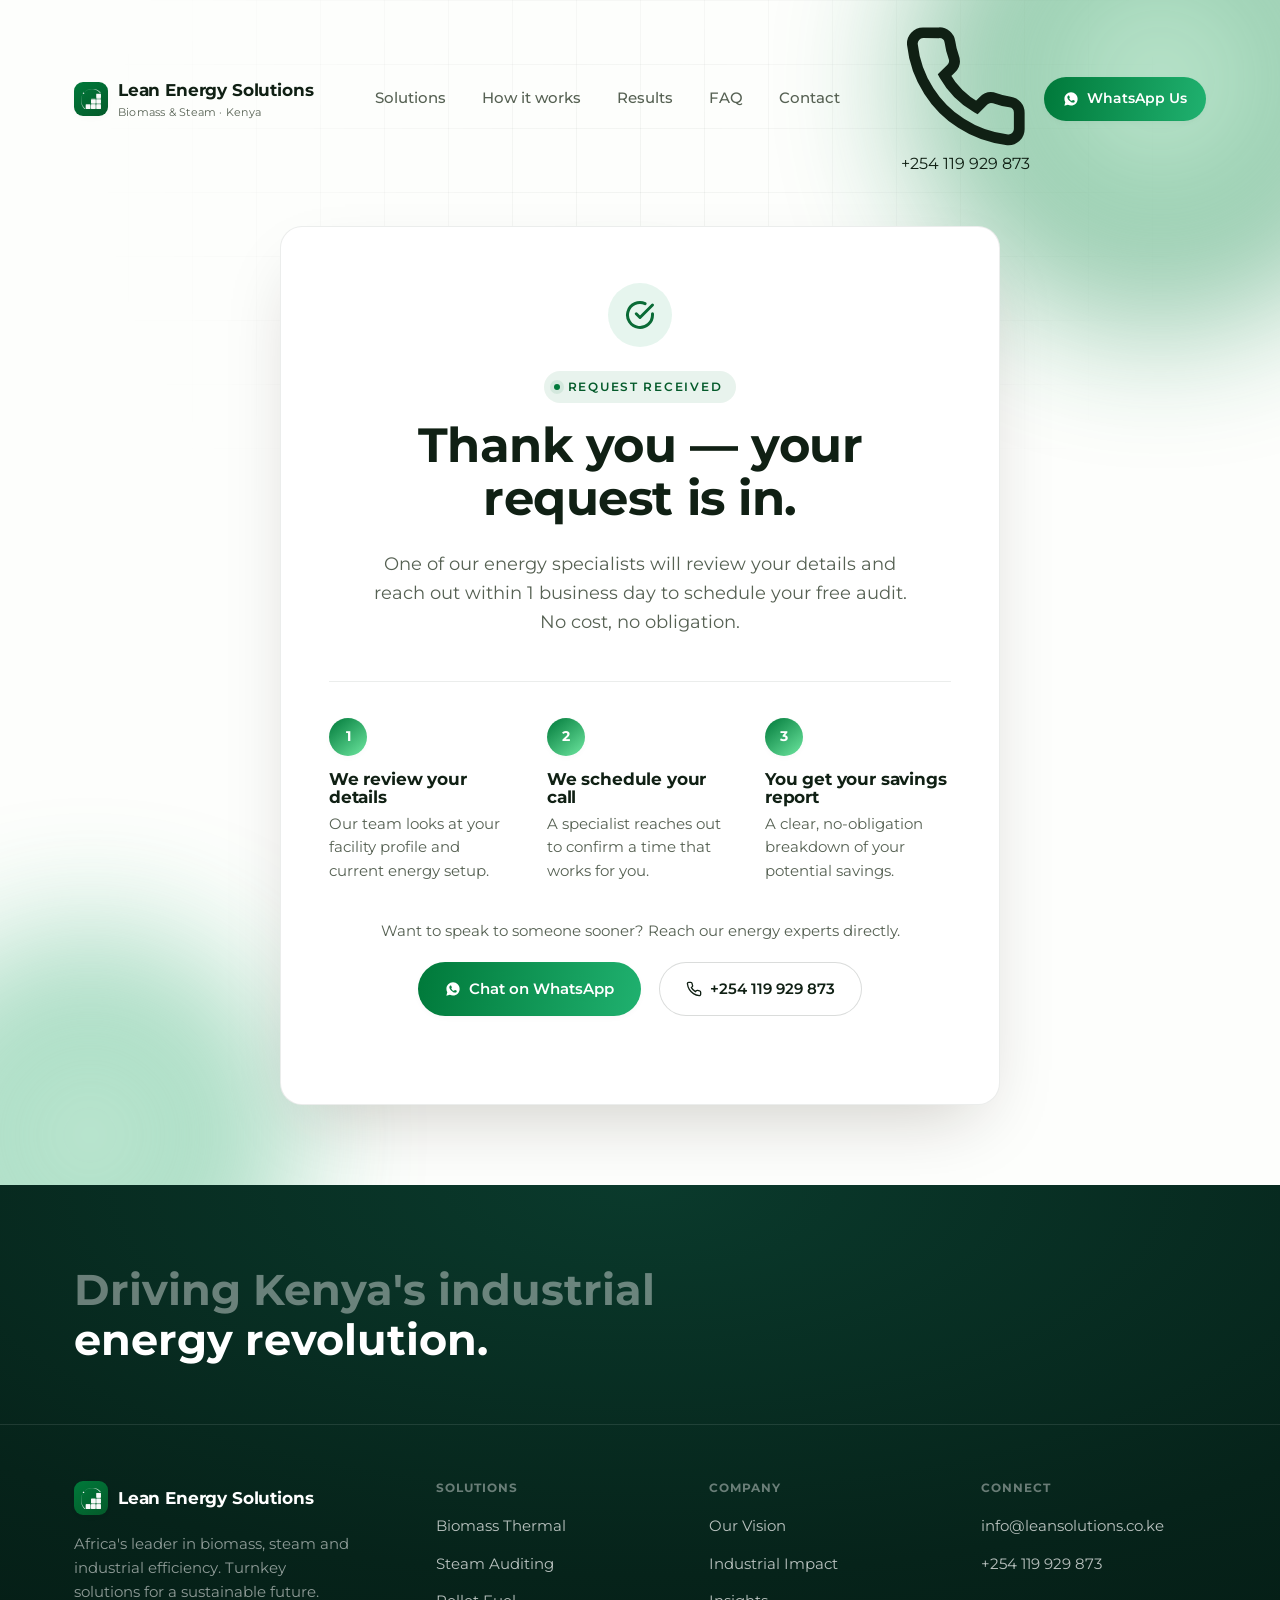
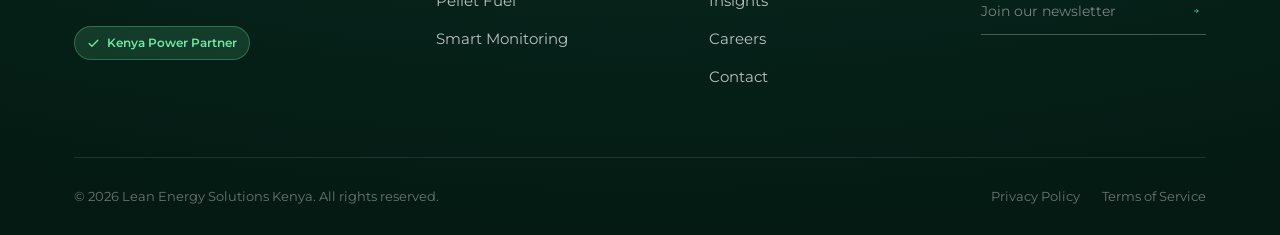
==== commit 5206778f: "Correct factual claims per client review: 25% savings, steam audit, regions, timeline - Savings: sta" ====
--- a/thank-you.html
+++ b/thank-you.html
@@ -4,7 +4,7 @@
 <meta charset="UTF-8">
 <meta name="viewport" content="width=device-width, initial-scale=1.0">
 <title>Thank You | Lean Energy Solutions</title>
-<meta name="description" content="Thanks for requesting a free energy audit from Lean Energy Solutions. Our team will be in touch within 1 business day.">
+<meta name="description" content="Thanks for requesting a free steam audit from Lean Energy Solutions. Our team will be in touch within 1 business day.">
 <meta name="robots" content="noindex,follow">
 <link rel="icon" type="image/png" href="assets/brand/favicon.png">
 <link rel="preconnect" href="https://fonts.googleapis.com">
@@ -39,7 +39,7 @@
         <svg viewBox="0 0 24 24" fill="none" stroke="currentColor" stroke-width="2" stroke-linecap="round"><path d="M22 16.92v3a2 2 0 0 1-2.18 2 19.79 19.79 0 0 1-8.63-3.07 19.5 19.5 0 0 1-6-6 19.79 19.79 0 0 1-3.07-8.67A2 2 0 0 1 4.11 2h3a2 2 0 0 1 2 1.72c.127.96.362 1.903.7 2.81a2 2 0 0 1-.45 2.11L8.09 9.91a16 16 0 0 0 6 6l1.27-1.27a2 2 0 0 1 2.11-.45c.907.338 1.85.573 2.81.7A2 2 0 0 1 22 16.92z"/></svg>
         +254 119 929 873
       </a>
-      <a href="https://wa.me/254119929873?text=Hi%2C%20I%20just%20requested%20a%20free%20energy%20audit%20and%20would%20like%20to%20speak%20to%20an%20expert." target="_blank" rel="noopener" class="btn btn-primary btn-sm">
+      <a href="https://wa.me/254119929873?text=Hi%2C%20I%20just%20requested%20a%20free%20steam%20audit%20and%20would%20like%20to%20speak%20to%20an%20expert." target="_blank" rel="noopener" class="btn btn-primary btn-sm">
         <svg viewBox="0 0 24 24" fill="currentColor"><path d="M12.04 2C6.58 2 2.13 6.45 2.13 11.91c0 1.75.46 3.45 1.32 4.95L2.05 22l5.25-1.38a9.9 9.9 0 0 0 4.74 1.21h.01c5.46 0 9.9-4.45 9.9-9.91C21.95 6.45 17.5 2 12.04 2Zm5.8 14.05c-.24.68-1.4 1.3-1.93 1.38-.49.08-1.1.11-1.78-.11-.41-.13-.94-.3-1.62-.6-2.84-1.23-4.7-4.1-4.84-4.29-.14-.19-1.15-1.53-1.15-2.92s.72-2.07.98-2.35c.24-.27.53-.34.7-.34.18 0 .35 0 .5.01.16.01.38-.06.59.45.24.57.79 1.97.86 2.11.07.14.12.31.02.5-.09.19-.14.31-.28.48-.14.16-.29.36-.42.49-.14.14-.28.29-.12.57.16.28.71 1.17 1.53 1.9 1.05.94 1.94 1.23 2.22 1.37.28.14.44.12.61-.07.16-.19.69-.8.87-1.08.18-.27.36-.23.6-.14.24.09 1.53.72 1.79.85.26.14.44.2.5.32.06.11.06.65-.18 1.33Z"/></svg>
         WhatsApp Us
       </a>
@@ -56,7 +56,7 @@
   <a href="index.html#results">Results</a>
   <a href="index.html#faq">FAQ</a>
   <a href="index.html#contact">Contact</a>
-  <a href="https://wa.me/254119929873?text=Hi%2C%20I%20just%20requested%20a%20free%20energy%20audit%20and%20would%20like%20to%20speak%20to%20an%20expert." target="_blank" rel="noopener" class="btn btn-primary btn-block">WhatsApp Us →</a>
+  <a href="https://wa.me/254119929873?text=Hi%2C%20I%20just%20requested%20a%20free%20steam%20audit%20and%20would%20like%20to%20speak%20to%20an%20expert." target="_blank" rel="noopener" class="btn btn-primary btn-block">WhatsApp Us →</a>
   <a href="tel:+254119929873" class="btn btn-ghost btn-block" style="margin-top:12px;">Call +254 119 929 873</a>
 </div>
 
@@ -96,7 +96,7 @@
 
         <p style="color:var(--text-muted); font-size:0.95rem; margin-top:36px;">Want to speak to someone sooner? Reach our energy experts directly.</p>
         <div class="hero-ctas" style="justify-content:center; margin-top:18px;">
-          <a href="https://wa.me/254119929873?text=Hi%2C%20I%20just%20requested%20a%20free%20energy%20audit%20and%20would%20like%20to%20speak%20to%20an%20expert." target="_blank" rel="noopener" class="btn btn-primary">
+          <a href="https://wa.me/254119929873?text=Hi%2C%20I%20just%20requested%20a%20free%20steam%20audit%20and%20would%20like%20to%20speak%20to%20an%20expert." target="_blank" rel="noopener" class="btn btn-primary">
             <svg viewBox="0 0 24 24" fill="currentColor"><path d="M12.04 2C6.58 2 2.13 6.45 2.13 11.91c0 1.75.46 3.45 1.32 4.95L2.05 22l5.25-1.38a9.9 9.9 0 0 0 4.74 1.21h.01c5.46 0 9.9-4.45 9.9-9.91C21.95 6.45 17.5 2 12.04 2Zm5.8 14.05c-.24.68-1.4 1.3-1.93 1.38-.49.08-1.1.11-1.78-.11-.41-.13-.94-.3-1.62-.6-2.84-1.23-4.7-4.1-4.84-4.29-.14-.19-1.15-1.53-1.15-2.92s.72-2.07.98-2.35c.24-.27.53-.34.7-.34.18 0 .35 0 .5.01.16.01.38-.06.59.45.24.57.79 1.97.86 2.11.07.14.12.31.02.5-.09.19-.14.31-.28.48-.14.16-.29.36-.42.49-.14.14-.28.29-.12.57.16.28.71 1.17 1.53 1.9 1.05.94 1.94 1.23 2.22 1.37.28.14.44.12.61-.07.16-.19.69-.8.87-1.08.18-.27.36-.23.6-.14.24.09 1.53.72 1.79.85.26.14.44.2.5.32.06.11.06.65-.18 1.33Z"/></svg>
             Chat on WhatsApp
           </a>
@@ -135,7 +135,7 @@
         <h4>Solutions</h4>
         <ul>
           <li><a href="index.html#solutions">Biomass Thermal</a></li>
-          <li><a href="index.html#solutions">Energy Auditing</a></li>
+          <li><a href="index.html#solutions">Steam Auditing</a></li>
           <li><a href="index.html#solutions">Pellet Fuel</a></li>
           <li><a href="index.html#solutions">Smart Monitoring</a></li>
         </ul>
--- a/styles.css
+++ b/styles.css
@@ -94,6 +94,8 @@
 .section-head.center{ margin-left:auto; margin-right:auto; text-align:center; }
 .section-head.center .eyebrow{ margin-left:auto; margin-right:auto; }
 .section-head h2{ font-size:clamp(1.9rem,3.4vw,2.8rem); margin-bottom:18px; }
+.section-head h2.h2-tight{ font-size:clamp(1.5rem,2.8vw,2.3rem); }
+#problem .section-head h2.h2-tight{ font-size:clamp(1.3rem,2.8vw,2.3rem); }
 .section-head p{ color:var(--text-muted); font-size:1.08rem; }
 
 /* Buttons */
@@ -227,6 +229,12 @@
 .hero h1{ font-size:clamp(2.4rem,4.6vw,3.85rem); margin-bottom:24px; }
 .hero-sub{ font-size:1.15rem; color:var(--text-muted); max-width:540px; margin-bottom:36px; }
 .hero-ctas{ display:flex; align-items:center; gap:18px; flex-wrap:wrap; margin-bottom:32px; }
+.hero-highlights{ display:flex; flex-wrap:wrap; gap:12px; margin-bottom:28px; }
+.hero-highlight{
+  display:inline-flex; align-items:center; gap:7px; background:var(--green-soft); color:var(--green-dark);
+  font-size:0.85rem; font-weight:700; padding:8px 16px; border-radius:100px;
+}
+.hero-highlight svg{ width:15px; height:15px; color:var(--accent); flex-shrink:0; }
 .hero-trust{ display:flex; flex-wrap:wrap; gap:22px; font-size:0.85rem; color:var(--text-faint); }
 .hero-trust li{ display:flex; align-items:center; gap:8px; }
 .hero-trust svg{ width:15px; height:15px; color:var(--green); flex-shrink:0; }
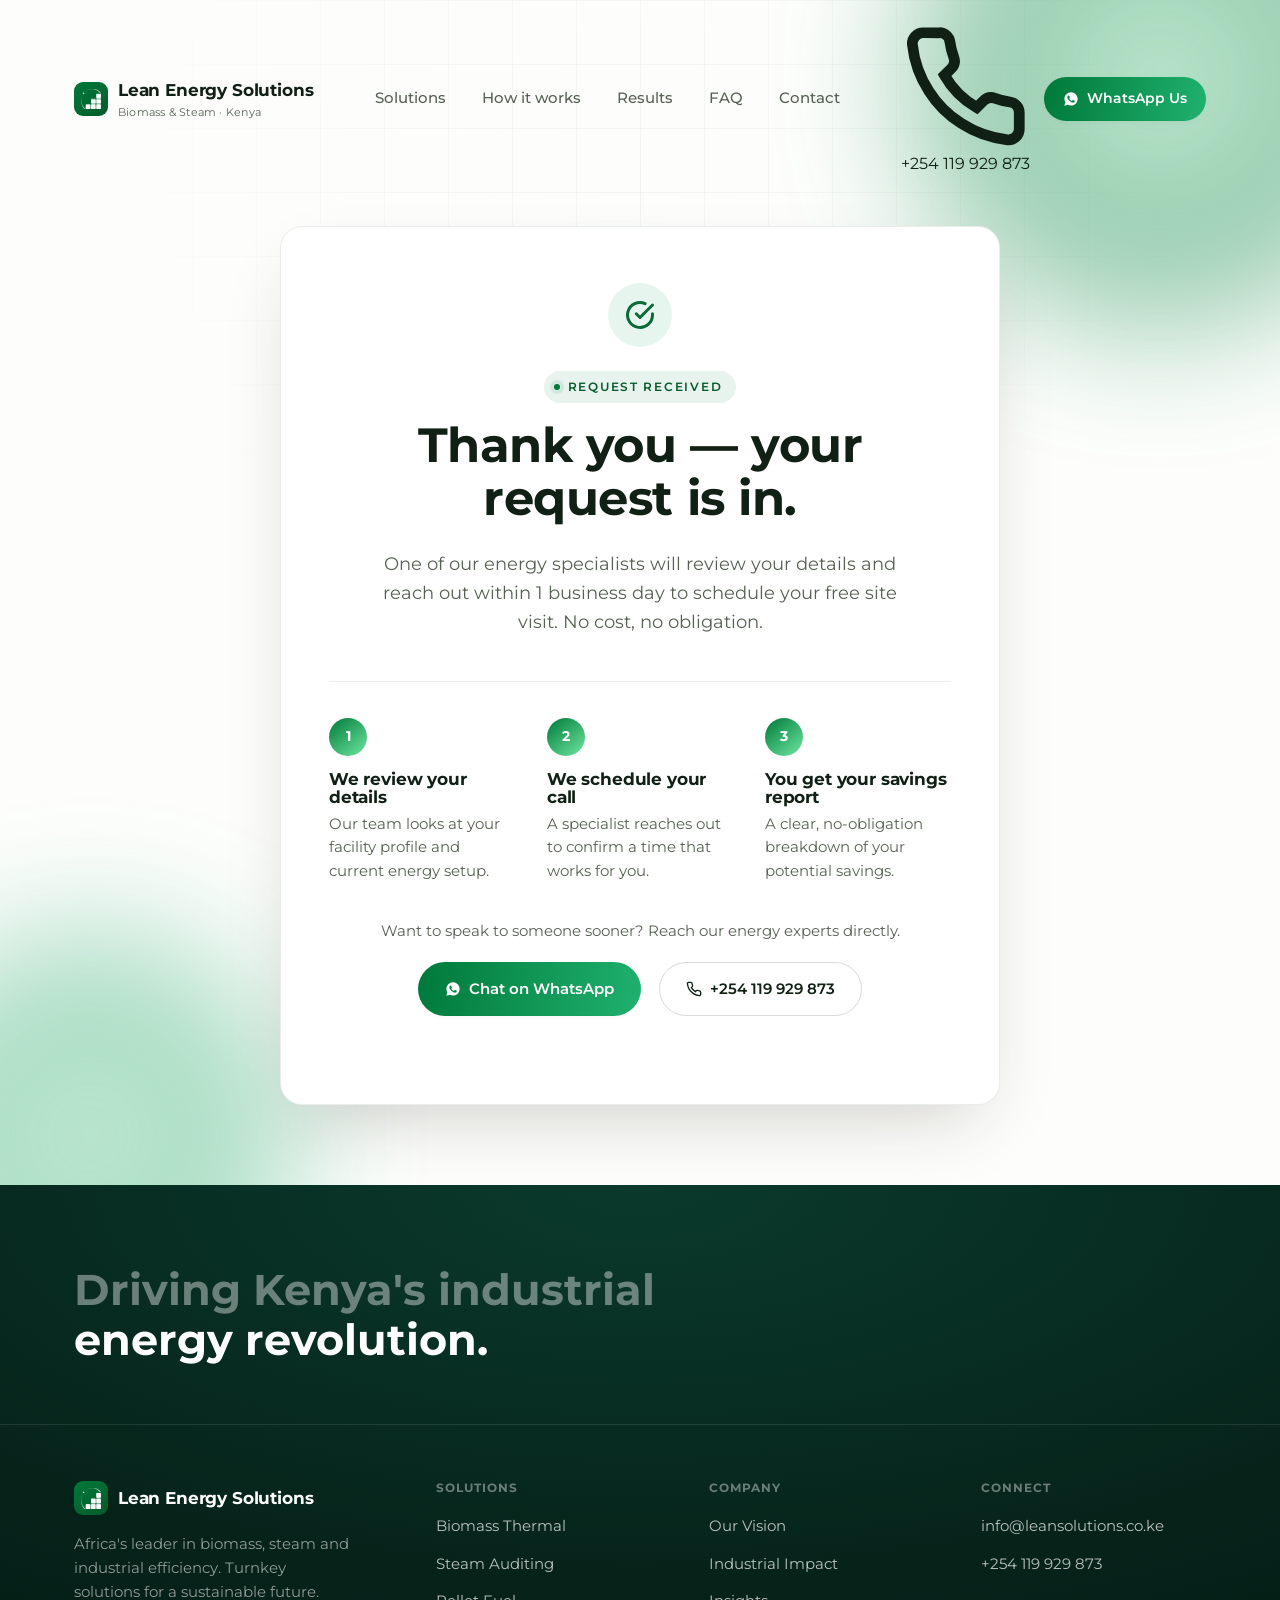
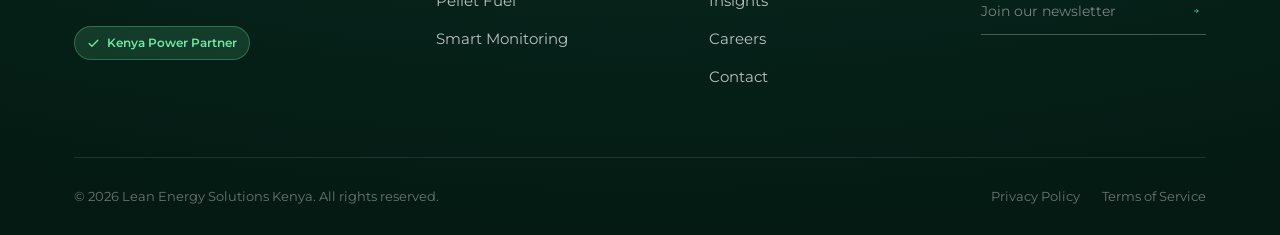
==== commit 5780cce0: "Site-visit CTA everywhere, Steam as a Service heading, cache-busted assets - All booking buttons (na" ====
--- a/thank-you.html
+++ b/thank-you.html
@@ -4,13 +4,13 @@
 <meta charset="UTF-8">
 <meta name="viewport" content="width=device-width, initial-scale=1.0">
 <title>Thank You | Lean Energy Solutions</title>
-<meta name="description" content="Thanks for requesting a free steam audit from Lean Energy Solutions. Our team will be in touch within 1 business day.">
+<meta name="description" content="Thanks for requesting a free site visit from Lean Energy Solutions. Our team will be in touch within 1 business day.">
 <meta name="robots" content="noindex,follow">
 <link rel="icon" type="image/png" href="assets/brand/favicon.png">
 <link rel="preconnect" href="https://fonts.googleapis.com">
 <link rel="preconnect" href="https://fonts.gstatic.com" crossorigin>
 <link href="https://fonts.googleapis.com/css2?family=Montserrat:wght@400;500;600;700;800;900&display=swap" rel="stylesheet">
-<link rel="stylesheet" href="styles.css">
+<link rel="stylesheet" href="styles.css?v=20260920b">
 </head>
 <body>
 
@@ -39,7 +39,7 @@
         <svg viewBox="0 0 24 24" fill="none" stroke="currentColor" stroke-width="2" stroke-linecap="round"><path d="M22 16.92v3a2 2 0 0 1-2.18 2 19.79 19.79 0 0 1-8.63-3.07 19.5 19.5 0 0 1-6-6 19.79 19.79 0 0 1-3.07-8.67A2 2 0 0 1 4.11 2h3a2 2 0 0 1 2 1.72c.127.96.362 1.903.7 2.81a2 2 0 0 1-.45 2.11L8.09 9.91a16 16 0 0 0 6 6l1.27-1.27a2 2 0 0 1 2.11-.45c.907.338 1.85.573 2.81.7A2 2 0 0 1 22 16.92z"/></svg>
         +254 119 929 873
       </a>
-      <a href="https://wa.me/254119929873?text=Hi%2C%20I%20just%20requested%20a%20free%20steam%20audit%20and%20would%20like%20to%20speak%20to%20an%20expert." target="_blank" rel="noopener" class="btn btn-primary btn-sm">
+      <a href="https://wa.me/254119929873?text=Hi%2C%20I%20just%20requested%20a%20free%20site%20visit%20and%20would%20like%20to%20speak%20to%20an%20expert." target="_blank" rel="noopener" class="btn btn-primary btn-sm">
         <svg viewBox="0 0 24 24" fill="currentColor"><path d="M12.04 2C6.58 2 2.13 6.45 2.13 11.91c0 1.75.46 3.45 1.32 4.95L2.05 22l5.25-1.38a9.9 9.9 0 0 0 4.74 1.21h.01c5.46 0 9.9-4.45 9.9-9.91C21.95 6.45 17.5 2 12.04 2Zm5.8 14.05c-.24.68-1.4 1.3-1.93 1.38-.49.08-1.1.11-1.78-.11-.41-.13-.94-.3-1.62-.6-2.84-1.23-4.7-4.1-4.84-4.29-.14-.19-1.15-1.53-1.15-2.92s.72-2.07.98-2.35c.24-.27.53-.34.7-.34.18 0 .35 0 .5.01.16.01.38-.06.59.45.24.57.79 1.97.86 2.11.07.14.12.31.02.5-.09.19-.14.31-.28.48-.14.16-.29.36-.42.49-.14.14-.28.29-.12.57.16.28.71 1.17 1.53 1.9 1.05.94 1.94 1.23 2.22 1.37.28.14.44.12.61-.07.16-.19.69-.8.87-1.08.18-.27.36-.23.6-.14.24.09 1.53.72 1.79.85.26.14.44.2.5.32.06.11.06.65-.18 1.33Z"/></svg>
         WhatsApp Us
       </a>
@@ -56,7 +56,7 @@
   <a href="index.html#results">Results</a>
   <a href="index.html#faq">FAQ</a>
   <a href="index.html#contact">Contact</a>
-  <a href="https://wa.me/254119929873?text=Hi%2C%20I%20just%20requested%20a%20free%20steam%20audit%20and%20would%20like%20to%20speak%20to%20an%20expert." target="_blank" rel="noopener" class="btn btn-primary btn-block">WhatsApp Us →</a>
+  <a href="https://wa.me/254119929873?text=Hi%2C%20I%20just%20requested%20a%20free%20site%20visit%20and%20would%20like%20to%20speak%20to%20an%20expert." target="_blank" rel="noopener" class="btn btn-primary btn-block">WhatsApp Us →</a>
   <a href="tel:+254119929873" class="btn btn-ghost btn-block" style="margin-top:12px;">Call +254 119 929 873</a>
 </div>
 
@@ -74,7 +74,7 @@
         </div>
         <div class="eyebrow" style="justify-content:center;">Request Received</div>
         <h1 style="font-size:clamp(2rem,4vw,3rem);">Thank you — your request is in.</h1>
-        <p class="hero-sub" style="margin:18px auto 0; text-align:center;">One of our energy specialists will review your details and reach out within 1 business day to schedule your free audit. No cost, no obligation.</p>
+        <p class="hero-sub" style="margin:18px auto 0; text-align:center;">One of our energy specialists will review your details and reach out within 1 business day to schedule your free site visit. No cost, no obligation.</p>
 
         <div class="thanks-steps">
           <div class="thanks-step">
@@ -96,7 +96,7 @@
 
         <p style="color:var(--text-muted); font-size:0.95rem; margin-top:36px;">Want to speak to someone sooner? Reach our energy experts directly.</p>
         <div class="hero-ctas" style="justify-content:center; margin-top:18px;">
-          <a href="https://wa.me/254119929873?text=Hi%2C%20I%20just%20requested%20a%20free%20steam%20audit%20and%20would%20like%20to%20speak%20to%20an%20expert." target="_blank" rel="noopener" class="btn btn-primary">
+          <a href="https://wa.me/254119929873?text=Hi%2C%20I%20just%20requested%20a%20free%20site%20visit%20and%20would%20like%20to%20speak%20to%20an%20expert." target="_blank" rel="noopener" class="btn btn-primary">
             <svg viewBox="0 0 24 24" fill="currentColor"><path d="M12.04 2C6.58 2 2.13 6.45 2.13 11.91c0 1.75.46 3.45 1.32 4.95L2.05 22l5.25-1.38a9.9 9.9 0 0 0 4.74 1.21h.01c5.46 0 9.9-4.45 9.9-9.91C21.95 6.45 17.5 2 12.04 2Zm5.8 14.05c-.24.68-1.4 1.3-1.93 1.38-.49.08-1.1.11-1.78-.11-.41-.13-.94-.3-1.62-.6-2.84-1.23-4.7-4.1-4.84-4.29-.14-.19-1.15-1.53-1.15-2.92s.72-2.07.98-2.35c.24-.27.53-.34.7-.34.18 0 .35 0 .5.01.16.01.38-.06.59.45.24.57.79 1.97.86 2.11.07.14.12.31.02.5-.09.19-.14.31-.28.48-.14.16-.29.36-.42.49-.14.14-.28.29-.12.57.16.28.71 1.17 1.53 1.9 1.05.94 1.94 1.23 2.22 1.37.28.14.44.12.61-.07.16-.19.69-.8.87-1.08.18-.27.36-.23.6-.14.24.09 1.53.72 1.79.85.26.14.44.2.5.32.06.11.06.65-.18 1.33Z"/></svg>
             Chat on WhatsApp
           </a>
@@ -175,6 +175,6 @@
   </div>
 </footer>
 
-<script src="script.js"></script>
+<script src="script.js?v=20260920b"></script>
 </body>
 </html>
--- a/styles.css
+++ b/styles.css
@@ -96,6 +96,8 @@
 .section-head h2{ font-size:clamp(1.9rem,3.4vw,2.8rem); margin-bottom:18px; }
 .section-head h2.h2-tight{ font-size:clamp(1.5rem,2.8vw,2.3rem); }
 #problem .section-head h2.h2-tight{ font-size:clamp(1.3rem,2.8vw,2.3rem); }
+.section-head h2.h2-balance{ text-wrap:balance; }
+@media (max-width:860px){ .br-lg{ display:none; } }
 .section-head p{ color:var(--text-muted); font-size:1.08rem; }
 
 /* Buttons */
@@ -559,6 +561,22 @@
 .compare-bad .compare-bar-fill{ background:var(--danger); }
 .compare-good .compare-bar-fill{ background:var(--green-dark); }
 .compare-caption{ font-size:0.78rem; color:var(--text-faint); }
+
+/* ---------- SITE VISIT BANNER ---------- */
+.site-banner{ position:relative; overflow:hidden; background:#0a1a12; color:#fff; padding:112px 0; min-height:440px; display:flex; align-items:center; }
+.site-banner-video{ position:absolute; inset:0; width:100%; height:100%; object-fit:cover; }
+.site-banner-scrim{ position:absolute; inset:0; background:linear-gradient(90deg, rgba(5,16,10,0.88) 0%, rgba(5,16,10,0.66) 45%, rgba(5,16,10,0.25) 100%); }
+.site-banner-inner{ position:relative; z-index:1; }
+.site-banner-eyebrow{ display:block; font-size:0.72rem; font-weight:600; letter-spacing:0.32em; text-transform:uppercase; color:var(--mint); margin-bottom:24px; }
+.site-banner-text{ max-width:720px; font-family:var(--font-display); font-weight:300; font-size:clamp(1.5rem,3vw,2.5rem); line-height:1.3; color:#fff; margin-bottom:32px; }
+.site-banner-text span{ font-weight:600; color:var(--mint); }
+.site-banner-cta{
+  display:inline-flex; align-items:center; gap:10px; background:none; border:none; border-bottom:1px solid rgba(255,255,255,0.6);
+  padding:0 0 4px; color:#fff; font-family:var(--font-display); font-size:0.95rem; font-weight:700; cursor:pointer;
+  transition:gap .25s var(--ease), border-color .25s;
+}
+.site-banner-cta svg{ width:16px; height:16px; }
+.site-banner-cta:hover{ gap:16px; border-color:var(--mint); }
 
 /* ---------- REAL SCENARIOS ---------- */
 .scenario-grid{ display:grid; grid-template-columns:repeat(3,1fr); gap:22px; }
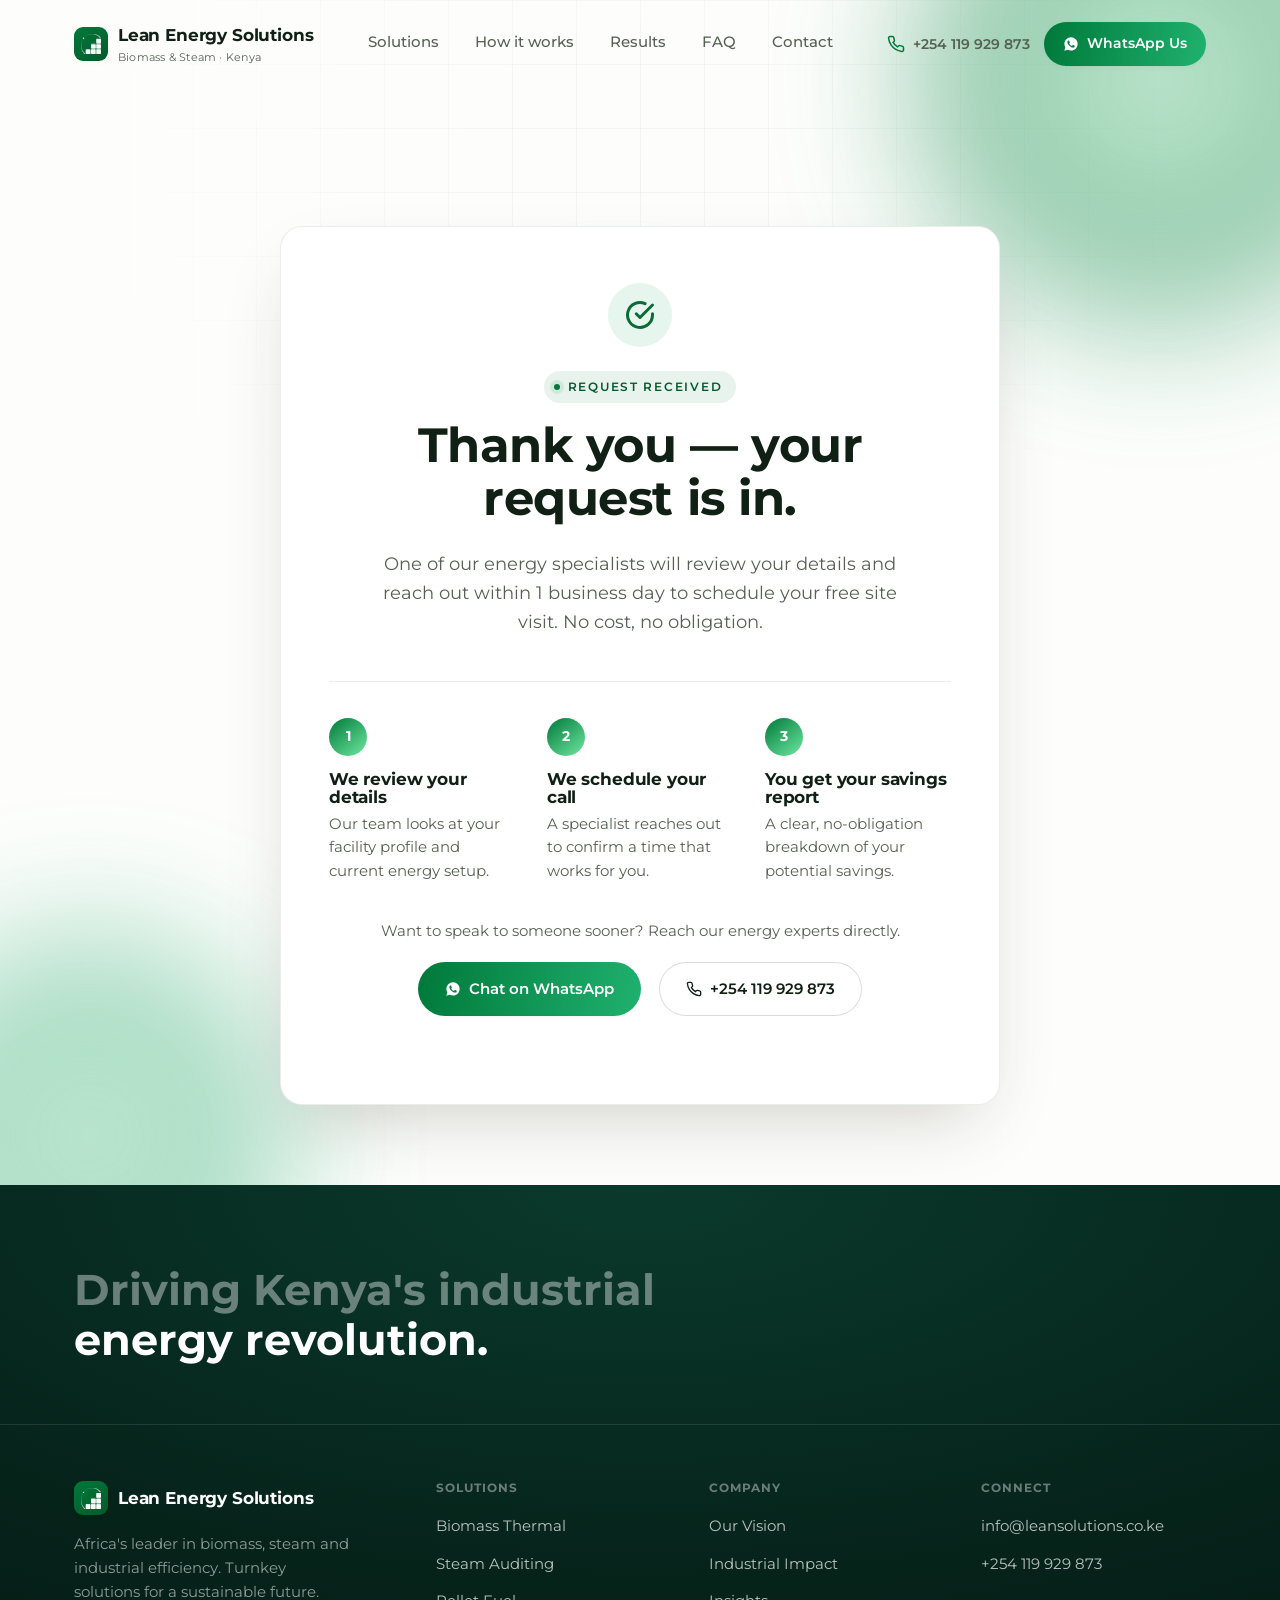
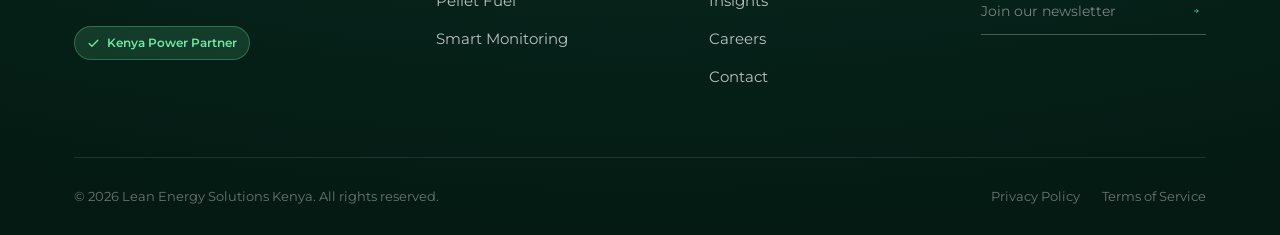
==== commit bdc03d0e: "Bump cache-buster to force fresh CSS on client browsers The .tel-link fix was live on the server, bu" ====
--- a/thank-you.html
+++ b/thank-you.html
@@ -10,7 +10,7 @@
 <link rel="preconnect" href="https://fonts.googleapis.com">
 <link rel="preconnect" href="https://fonts.gstatic.com" crossorigin>
 <link href="https://fonts.googleapis.com/css2?family=Montserrat:wght@400;500;600;700;800;900&display=swap" rel="stylesheet">
-<link rel="stylesheet" href="styles.css?v=20260920b">
+<link rel="stylesheet" href="styles.css?v=20260922a">
 </head>
 <body>
 
@@ -175,6 +175,6 @@
   </div>
 </footer>
 
-<script src="script.js?v=20260920b"></script>
+<script src="script.js?v=20260922a"></script>
 </body>
 </html>
--- a/styles.css
+++ b/styles.css
@@ -651,6 +651,10 @@
 .cta-direct a{ display:flex; align-items:center; gap:10px; font-size:0.95rem; color:var(--text-muted); transition:color .2s, transform .2s; }
 .cta-direct a svg{ width:16px; height:16px; color:var(--accent); }
 .cta-direct a:hover{ color:var(--text); transform:translateX(4px); }
+
+.tel-link{ display:inline-flex; align-items:center; gap:8px; font-size:0.88rem; color:var(--text-muted); font-weight:600; white-space:nowrap; transition:color .2s; }
+.tel-link svg{ width:18px; height:18px; color:var(--accent); flex-shrink:0; }
+.tel-link:hover{ color:var(--text); }
 
 .form-row{ display:grid; grid-template-columns:1fr 1fr; gap:16px; margin-bottom:16px; }
 .field{ display:flex; flex-direction:column; gap:8px; }
